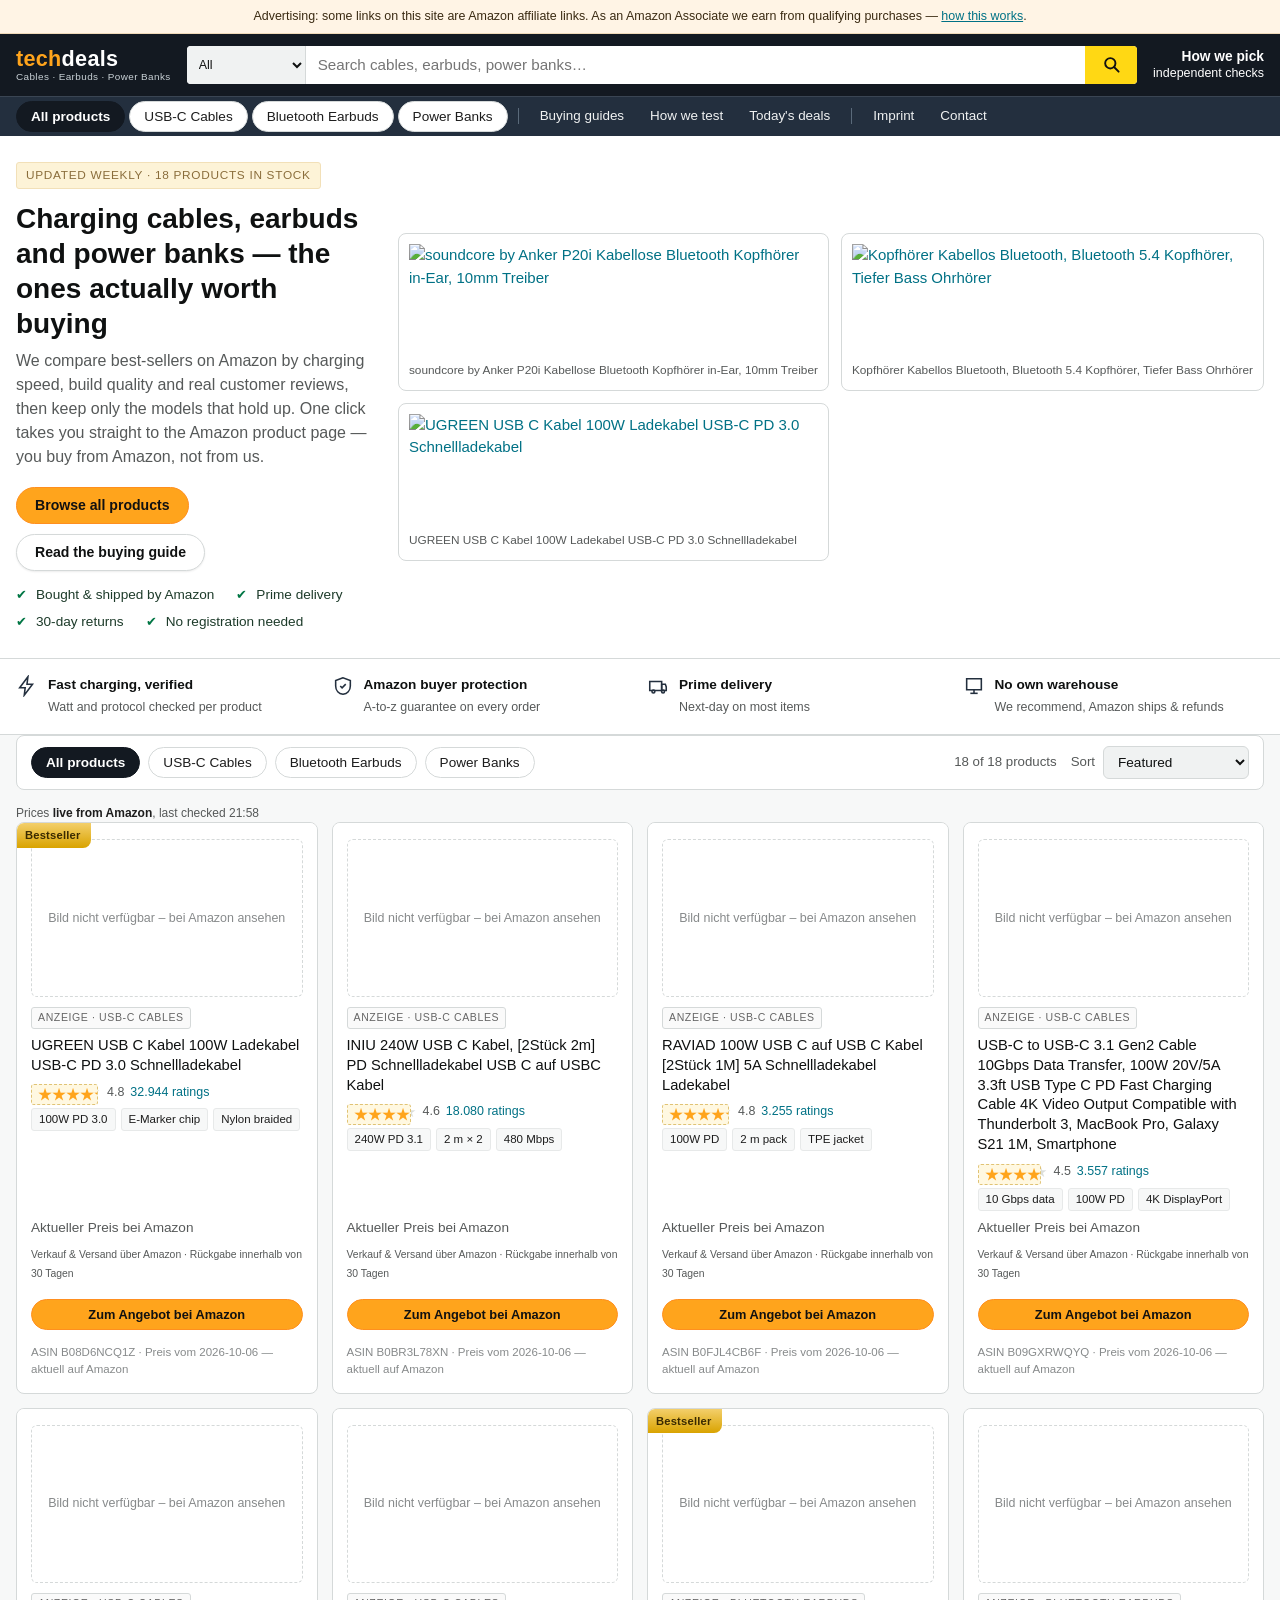
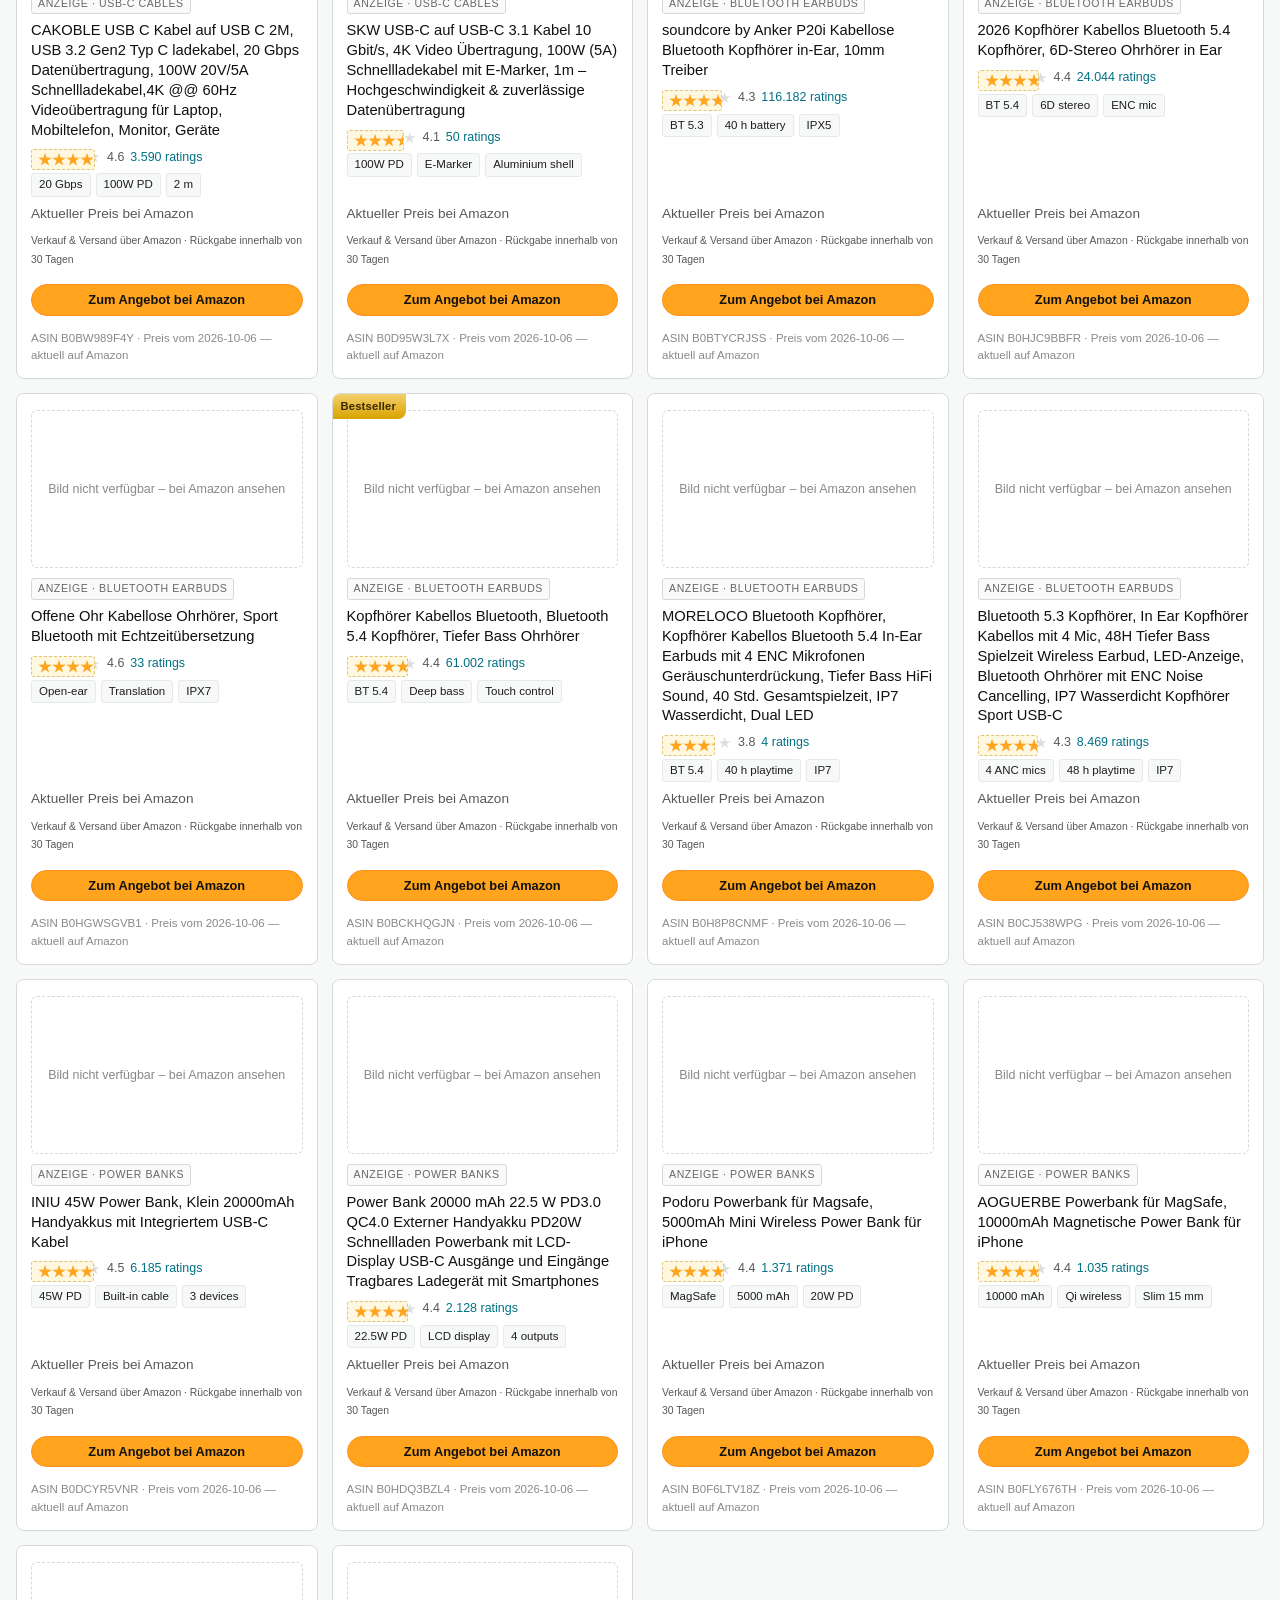
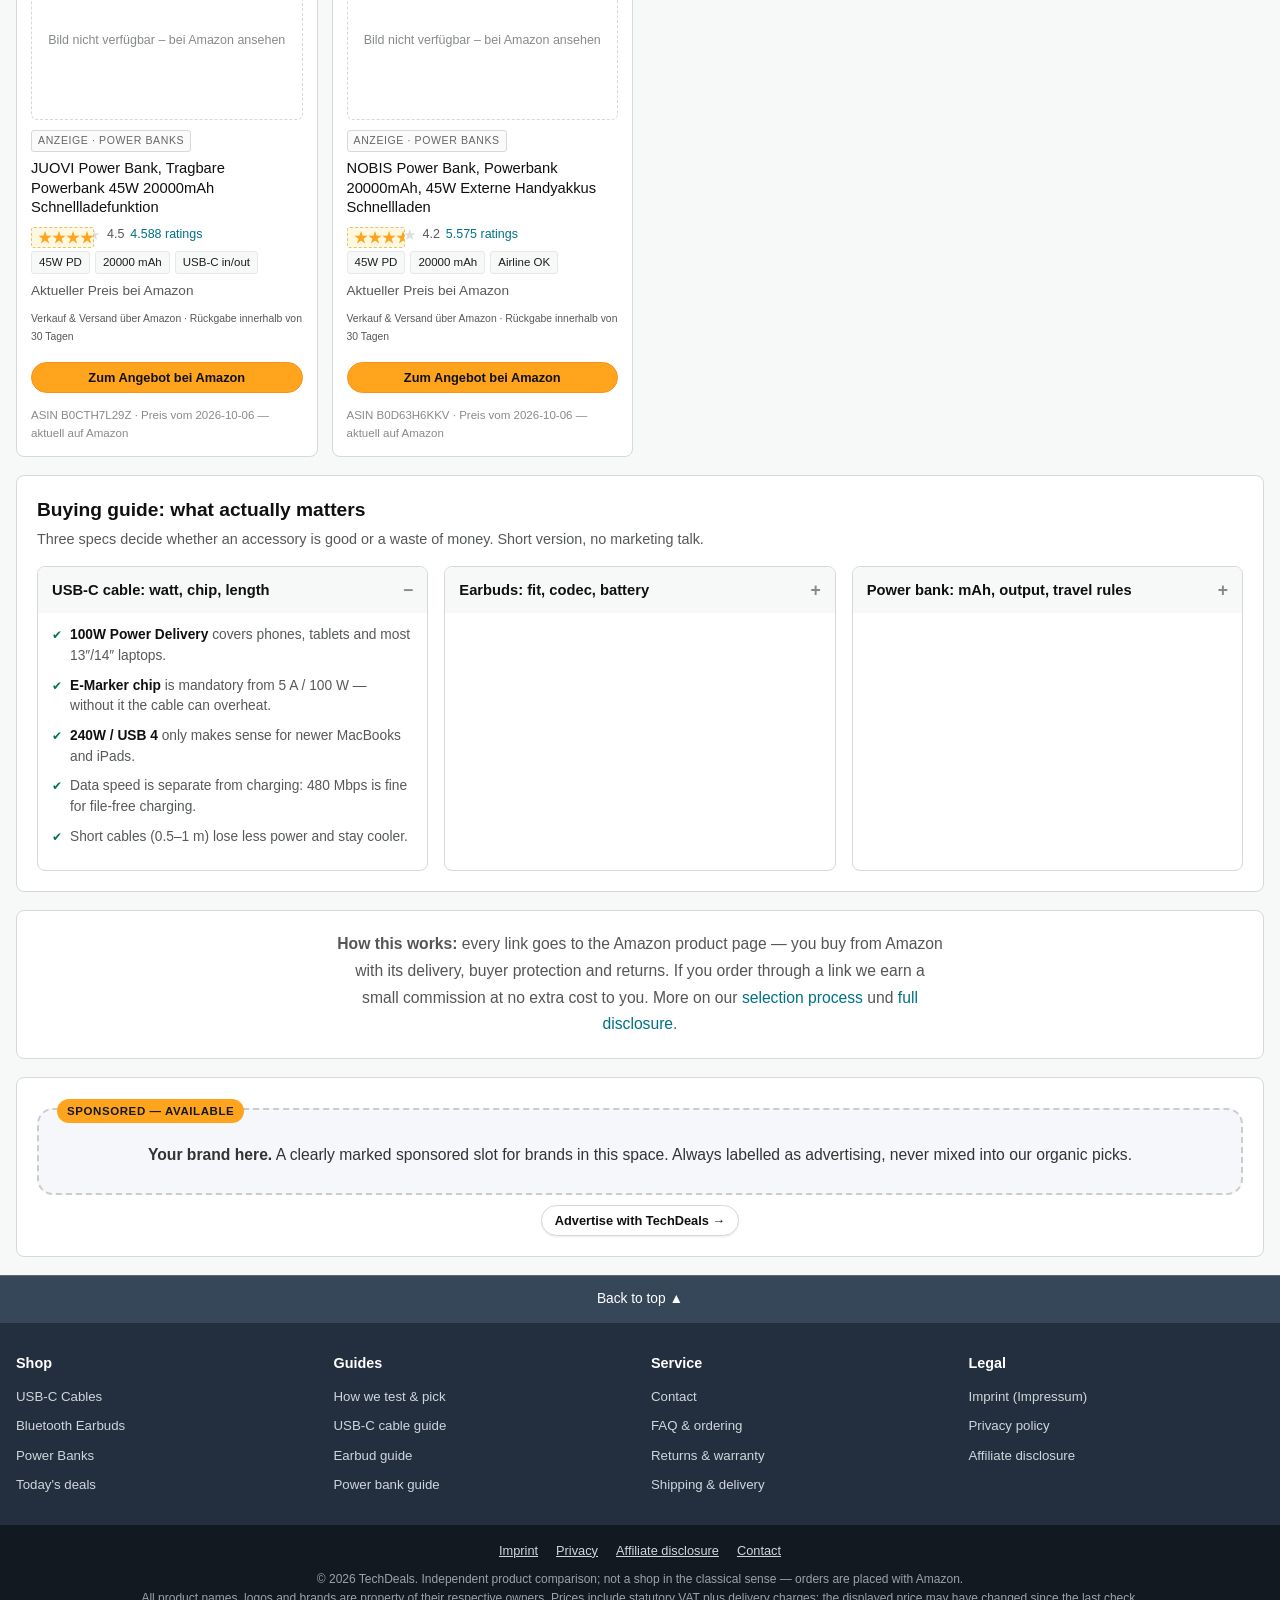
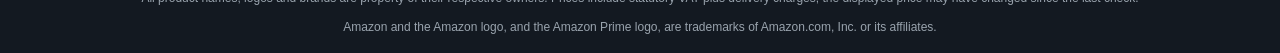
==== index.html @ 8e0de6c0 "TechDeals v1: Affiliate-Seite mit 18 Produkten, Guides, Legal-Seiten" ====
<!DOCTYPE html>
<html lang="en">
<head>
<meta charset="UTF-8">
<meta name="viewport" content="width=device-width, initial-scale=1.0">
<title>TechDeals &ndash; USB-C Cables, Bluetooth Earbuds &amp; Power Banks | Top picks on Amazon</title>
<meta name="description" content="Hand-checked USB-C cables, Bluetooth earbuds and power banks. Real ratings, current prices, direct link to Amazon. Prime delivery, easy returns.">
<meta name="robots" content="index,follow">
<meta name="theme-color" content="#131921">
<link rel="canonical" href="https://your-domain.com/">
<link rel="icon" href="data:image/svg+xml,<svg xmlns=%22http://www.w3.org/2000/svg%22 viewBox=%220 0 32 32%22><rect width=%2232%22 height=%2232%22 rx=%226%22 fill=%22%23131921%22/><text x=%2216%22 y=%2222%22 text-anchor=%22middle%22 font-size=%2218%22 fill=%22%23ffa41c%22 font-family=%22Arial%22>$</text></svg>">
<meta property="og:type" content="website">
<meta property="og:title" content="TechDeals &ndash; Cables, Earbuds &amp; Power Banks">
<meta property="og:description" content="Hand-checked tech accessories with current Amazon prices.">
<link rel="stylesheet" href="css/style.css">
</head>
<body>

<a class="skip" href="#content">Skip to content</a>

<!-- affiliate hint bar (required: must be visible without scrolling far) -->
<div class="adbar">
  Advertising: some links on this site are Amazon affiliate links. As an Amazon Associate
  we earn from qualifying purchases &mdash; <a href="affiliate-disclosure.html">how this works</a>.
</div>

<!-- ----------------------------------------------------------- header -->
<header class="hdr">
  <div class="hdr-inner">
    <a class="brand" href="index.html" aria-label="TechDeals home">
      <b>tech</b>deals
      <small id="brandLine">Cables &middot; Earbuds &middot; Power Banks</small>
    </a>

    <div class="search" role="search">
      <label class="skip" for="search">Search products</label>
      <select id="searchCat" aria-label="Search category">
        <option value="all">All</option>
        <option value="cables">USB-C Cables</option>
        <option value="earbuds">Earbuds</option>
        <option value="powerbanks">Power Banks</option>
      </select>
      <input id="search" type="search" placeholder="Search cables, earbuds, power banks&hellip;" autocomplete="off">
      <button type="button" id="searchBtn" aria-label="Search">
        <svg width="19" height="19" viewBox="0 0 24 24" fill="none" stroke="#111" stroke-width="2.4" stroke-linecap="round"><circle cx="10.5" cy="10.5" r="6.5"/><path d="M15.5 15.5 21 21"/></svg>
      </button>
    </div>

    <a class="hdr-side" href="how-we-test.html">
      <strong>How we pick</strong>
      independent checks
    </a>
  </div>
</header>

<nav class="subnav" aria-label="Categories">
  <div class="subnav-inner">
    <button class="tab active" data-cat="all">All products</button>
    <button class="tab" data-cat="cables">USB-C Cables</button>
    <button class="tab" data-cat="earbuds">Bluetooth Earbuds</button>
    <button class="tab" data-cat="powerbanks">Power Banks</button>
    <span class="sep"></span>
    <a href="#guide">Buying guides</a>
    <a href="how-we-test.html">How we test</a>
    <a href="deals.html">Today's deals</a>
    <span class="sep"></span>
    <a href="impressum.html">Imprint</a>
    <a href="contact.html">Contact</a>
  </div>
</nav>

<!-- ----------------------------------------------------------- hero -->
<section class="hero">
  <div class="hero-inner">
    <div>
      <span class="kicker">Updated weekly &middot; 18 products in stock</span>
      <h1>Charging cables, earbuds and power banks &mdash; the ones actually worth buying</h1>
      <p class="sub">We compare best-sellers on Amazon by charging speed, build quality and real customer reviews,
      then keep only the models that hold up. One click takes you straight to the Amazon product page &mdash;
      you buy from Amazon, not from us.</p>
      <div class="hero-btns">
        <a class="btn btn-o" href="#content">Browse all products</a>
        <a class="btn btn-line" href="#guide">Read the buying guide</a>
      </div>
      <ul class="ticks">
        <li>Bought &amp; shipped by Amazon</li>
        <li>Prime delivery</li>
        <li>30-day returns</li>
        <li>No registration needed</li>
      </ul>
    </div>
    <div class="hero-imgs" id="heroImgs"><!-- 4 top products with images --></div>
  </div>
</section>

<!-- ----------------------------------------------------------- trust -->
<section class="trust">
  <div class="trust-inner">
    <div class="trust-item">
      <svg viewBox="0 0 24 24" fill="none" stroke="currentColor" stroke-width="1.7"><path d="M13 2 4 14h6l-1 8 9-12h-6z"/></svg>
      <div><b>Fast charging, verified</b><span>Watt and protocol checked per product</span></div>
    </div>
    <div class="trust-item">
      <svg viewBox="0 0 24 24" fill="none" stroke="currentColor" stroke-width="1.7"><path d="M12 3 4 6v6c0 5 3.4 8.4 8 9 4.6-.6 8-4 8-9V6z"/><path d="M9 12l2 2 4-4"/></svg>
      <div><b>Amazon buyer protection</b><span>A-to-z guarantee on every order</span></div>
    </div>
    <div class="trust-item">
      <svg viewBox="0 0 24 24" fill="none" stroke="currentColor" stroke-width="1.7"><path d="M3 7h13v10H3z"/><path d="M16 10h4l1 3v4h-5z"/><circle cx="7" cy="18" r="1.6"/><circle cx="17.5" cy="18" r="1.6"/></svg>
      <div><b>Prime delivery</b><span>Next-day on most items</span></div>
    </div>
    <div class="trust-item">
      <svg viewBox="0 0 24 24" fill="none" stroke="currentColor" stroke-width="1.7"><path d="M4 4h16v12H4z"/><path d="M8 20h8"/><path d="M12 16v4"/></svg>
      <div><b>No own warehouse</b><span>We recommend, Amazon ships &amp; refunds</span></div>
    </div>
  </div>
</section>

<!-- ----------------------------------------------------------- products -->
<main class="container" id="content">

  <div class="bar">
    <div class="tabs" role="tablist" aria-label="Product categories">
      <button class="tab active" data-cat="all">All products</button>
      <button class="tab" data-cat="cables">USB-C Cables</button>
      <button class="tab" data-cat="earbuds">Bluetooth Earbuds</button>
      <button class="tab" data-cat="powerbanks">Power Banks</button>
      <button class="tab" id="clearSearch" style="display:none">Clear search &times;</button>
    </div>
    <div class="bar-right">
      <span class="count" id="count"></span>
      <label class="sort">Sort
        <select id="sort">
          <option value="default">Featured</option>
          <option value="price-asc">Price: low to high</option>
          <option value="price-desc">Price: high to low</option>
          <option value="rating">Top rated</option>
          <option value="reviews">Most reviewed</option>
        </select>
      </label>
    </div>
  </div>

  <p class="stamp" id="stamp">Loading prices&hellip;</p>

  <div class="grid" id="grid" aria-live="polite"></div>

  <!-- ------------------------------------------------------- guide -->
  <section class="block" id="guide">
    <h2 class="h2">Buying guide: what actually matters</h2>
    <p class="lead">Three specs decide whether an accessory is good or a waste of money. Short version, no marketing talk.</p>
    <div class="cols">
      <details class="guide" open>
        <summary>USB-C cable: watt, chip, length</summary>
        <ul>
          <li><b>100W Power Delivery</b> covers phones, tablets and most 13&Prime;/14&Prime; laptops.</li>
          <li><b>E-Marker chip</b> is mandatory from 5&nbsp;A / 100&nbsp;W &mdash; without it the cable can overheat.</li>
          <li><b>240W / USB 4</b> only makes sense for newer MacBooks and iPads.</li>
          <li>Data speed is separate from charging: 480&nbsp;Mbps is fine for file-free charging.</li>
          <li>Short cables (0.5&ndash;1&nbsp;m) lose less power and stay cooler.</li>
        </ul>
      </details>
      <details class="guide">
        <summary>Earbuds: fit, codec, battery</summary>
        <ul>
          <li><b>Bluetooth 5.3+</b> = stabler connection, lower lag in videos and games.</li>
          <li><b>ANC</b> is worth it on trains and in open-plan offices; skip it if you only listen at home.</li>
          <li><b>IPX4 or better</b> for sport &mdash; sweat is the main reason earbuds die early.</li>
          <li>Real battery time is always lower than the advertised figure; 6&ndash;7&nbsp;h per charge is good.</li>
          <li>Fit beats specs: silicone tips that seal the ear canal give more bass than any codec.</li>
        </ul>
      </details>
      <details class="guide">
        <summary>Power bank: mAh, output, travel rules</summary>
        <ul>
          <li><b>10,000&nbsp;mAh</b> &asymp; 2&ndash;3 phone charges, <b>20,000&nbsp;mAh</b> also charges a tablet or laptop.</li>
          <li>Look at <b>output wattage</b>, not capacity: 20W+ is real fast charging, 12W is not.</li>
          <li><b>USB-C PD in/out</b> lets you recharge the bank itself with the same cable.</li>
          <li>Flights: up to 100&nbsp;Wh in hand luggage &mdash; every model listed here qualifies.</li>
          <li>Usable capacity is roughly 65&ndash;70% of the printed mAh figure. That is physics, not a scam.</li>
        </ul>
      </details>
    </div>
  </section>

  <section class="block note-inline-sec">
      <p><b>How this works:</b> every link goes to the Amazon product page &mdash; you buy from Amazon with its delivery, buyer protection and returns. If you order through a link we earn a small commission at no extra cost to you. More on our <a href="how-we-test.html">selection process</a> und <a href="affiliate-disclosure.html">full disclosure</a>.</p>
    </section>

    <!-- ------------------------------------------------------- sponsoring -->
    <section class="block sponsor-sec" id="sponsor">
      <div class="sponsor-slot" aria-label="Sponsored placement placeholder">
        <span class="slot-tag">Sponsored &mdash; available</span>
        <p><b>Your brand here.</b> A clearly marked sponsored slot for brands in this space. Always labelled as advertising, never mixed into our organic picks.</p>
      </div>
      <a class="btn btn-line btn-sm" href="sponsor.html">Advertise with TechDeals &rarr;</a>
    </section>

  </main>

<!-- ----------------------------------------------------------- footer -->
<div class="totop"><a href="#top" id="toTop">Back to top &#9650;</a></div>

<footer class="site">
  <div class="cols4">
    <div>
      <h4>Shop</h4>
      <ul>
        <li><a href="index.html#cables">USB-C Cables</a></li>
        <li><a href="index.html#earbuds">Bluetooth Earbuds</a></li>
        <li><a href="index.html#powerbanks">Power Banks</a></li>
        <li><a href="deals.html">Today's deals</a></li>
      </ul>
    </div>
    <div>
      <h4>Guides</h4>
      <ul>
        <li><a href="how-we-test.html">How we test &amp; pick</a></li>
        <li><a href="guide-usb-c.html">USB-C cable guide</a></li>
        <li><a href="guide-earbuds.html">Earbud guide</a></li>
        <li><a href="guide-powerbank.html">Power bank guide</a></li>
      </ul>
    </div>
    <div>
      <h4>Service</h4>
      <ul>
        <li><a href="contact.html">Contact</a></li>
        <li><a href="faq.html">FAQ &amp; ordering</a></li>
        <li><a href="faq.html#returns">Returns &amp; warranty</a></li>
        <li><a href="faq.html#shipping">Shipping &amp; delivery</a></li>
      </ul>
    </div>
    <div>
      <h4>Legal</h4>
      <ul>
        <li><a href="impressum.html">Imprint (Impressum)</a></li>
        <li><a href="datenschutz.html">Privacy policy</a></li>
        <li><a href="affiliate-disclosure.html">Affiliate disclosure</a></li>
      </ul>
    </div>
  </div>
  <div class="fbar">
    <div class="inner">
      <div class="legal">
        <a href="impressum.html">Imprint</a>
        <a href="datenschutz.html">Privacy</a>
        <a href="affiliate-disclosure.html">Affiliate disclosure</a>
        <a href="contact.html">Contact</a>
      </div>
      <p>&copy; <span data-year>2026</span> <span data-shop>TechDeals</span>. Independent product comparison; not a shop in the classical sense &mdash;
      orders are placed with Amazon.<br>
      All product names, logos and brands are property of their respective owners. Prices include statutory VAT plus
      delivery charges; the displayed price may have changed since the last check.</p>
      <p>Amazon and the Amazon logo, and the Amazon Prime logo, are trademarks of Amazon.com, Inc. or its affiliates.</p>
    </div>
  </div>
</footer>

<script src="js/config.js"></script>
<script src="js/products.js"></script>
<script src="js/live.js"></script>
<script src="js/cards.js"></script>
<script src="js/api.js"></script>
<script src="js/main.js"></script>
</body>
</html>
---- css/style.css ----
/* ==========================================================================
   TechDeals - Amazon-style light theme
   White background, navy header, yellow/orange buttons, thin grey borders.
   No web fonts (system Arial) -> faster + no GDPR issues with Google Fonts.
   ========================================================================== */

:root{
  --navy:#131921;
  --navy-2:#232f3e;
  --slate:#37475a;
  --ink:#0f1111;
  --muted:#565959;
  --line:#d5d9d9;
  --line-soft:#e7e9e9;
  --bg:#ffffff;
  --bg-alt:#f7f8f8;
  --link:#007185;
  --link-hover:#c7520a;
  --yellow:#ffd814;
  --yellow-hover:#f7ca00;
  --orange:#ffa41c;
  --orange-hover:#fa8900;
  --star:#ffA41C;
  --deal:#cc0c39;
  --ok:#007644;
  --radius:8px;
  --shadow:0 1px 3px rgba(15,17,17,.10);
  --shadow-lg:0 6px 18px rgba(15,17,17,.16);
}

*{ box-sizing:border-box; margin:0; padding:0; }

html{ scroll-behavior:smooth; }

body{
  font-family:Arial,"Helvetica Neue",Helvetica,sans-serif;
  background:var(--bg-alt);
  color:var(--ink);
  font-size:15px;
  line-height:1.5;
  -webkit-font-smoothing:antialiased;
}

img{ max-width:100%; display:block; }
a{ color:var(--link); text-decoration:none; }
a:hover{ color:var(--link-hover); text-decoration:underline; }

.container{ max-width:1380px; margin:0 auto; padding:0 16px; }

.skip{
  position:absolute; left:-9999px; background:#fff; color:var(--ink);
  padding:8px 14px; z-index:100;
}
.skip:focus{ left:8px; top:8px; }

/* ---------------------------------------------------------------- ad strip */
.adbar{
  background:#fff4e5; border-bottom:1px solid #f0d9b8;
  color:#3a2a12; font-size:.78rem; text-align:center; padding:7px 12px;
}
.adbar a{ color:#007185; text-decoration:underline; }

/* ---------------------------------------------------------------- header */
.hdr{ background:var(--navy); position:sticky; top:0; z-index:60; }
.hdr-inner{
  display:flex; align-items:center; gap:16px; height:62px;
  max-width:1380px; margin:0 auto; padding:0 16px;
}
.brand{
  color:#fff; font-weight:700; font-size:1.35rem; letter-spacing:.3px;
  white-space:nowrap; line-height:1;
}
.brand:hover{ text-decoration:none; color:#fff; }
.brand b{ color:var(--orange); font-weight:700; }
.brand small{ display:block; font-size:.62rem; font-weight:400; color:#c9d1d6; letter-spacing:.4px; margin-top:2px; }

.search{ display:flex; flex:1; height:38px; border-radius:4px; overflow:hidden; background:#fff; }
.search select{
  border:0; border-right:1px solid var(--line); background:#f0f2f2; color:#0f1111;
  font-size:.78rem; padding:0 8px; max-width:130px; cursor:pointer; outline:none;
}
.search input{
  flex:1; border:0; padding:0 12px; font-size:.95rem; color:var(--ink); outline:none; min-width:60px;
}
.search button{
  border:0; background:var(--yellow); color:#111; width:52px; cursor:pointer;
  display:flex; align-items:center; justify-content:center;
}
.search button:hover{ background:var(--yellow-hover); }
.search:focus-within{ box-shadow:0 0 0 3px #ffaf3f; }

.hdr-side{
  color:#fff; font-size:.78rem; white-space:nowrap; line-height:1.25; text-align:right;
}
.hdr-side:hover{ color:#fff; text-decoration:none; }
.hdr-side strong{ display:block; font-size:.86rem; }
.hdr-side .caret::after{ content:""; }

.subnav{
  background:var(--navy-2); border-top:1px solid #3a4553;
}
.subnav-inner{
  display:flex; align-items:center; gap:4px; max-width:1380px; margin:0 auto;
  padding:0 16px; height:39px; overflow-x:auto; scrollbar-width:none;
}
.subnav-inner::-webkit-scrollbar{ display:none; }
.subnav a{
  color:#f0f2f2; font-size:.84rem; padding:6px 10px; border:1px solid transparent;
  border-radius:3px; white-space:nowrap;
}
.subnav a:hover{ color:#fff; border-color:#b7c2cc; text-decoration:none; }
.subnav a.active{ color:#fff; border-color:#ff9e3f; }
.subnav .sep{ width:1px; height:16px; background:#5a6a7a; margin:0 6px; flex:none; }

/* ---------------------------------------------------------------- hero */
.hero{ background:#fff; border-bottom:1px solid var(--line); }
.hero-inner{
  display:grid; grid-template-columns:1.15fr .85fr; gap:28px; align-items:center;
  max-width:1380px; margin:0 auto; padding:26px 16px;
}
.kicker{
  display:inline-block; font-size:.74rem; text-transform:uppercase; letter-spacing:.7px;
  color:#8a6d3b; background:#fdf3d7; border:1px solid #f2e0b8; padding:4px 9px; border-radius:3px;
}
.hero h1{ font-size:1.75rem; line-height:1.25; margin:12px 0 8px; color:var(--ink); font-weight:700; }
.hero .sub{ color:var(--muted); font-size:1rem; max-width:52ch; }
.hero-btns{ display:flex; gap:10px; flex-wrap:wrap; margin:18px 0 14px; }
.ticks{ list-style:none; display:flex; flex-wrap:wrap; gap:6px 22px; font-size:.85rem; color:#1d3b2a; }
.ticks li{ position:relative; padding-left:20px; }
.ticks li::before{
  content:"\2714"; position:absolute; left:0; top:0; color:var(--ok); font-size:.8rem;
}
.hero-imgs{ display:grid; grid-template-columns:1fr 1fr; gap:12px; }
.hero-imgs a{
  background:#fff; border:1px solid var(--line); border-radius:var(--radius);
  padding:10px; display:block; transition:box-shadow .15s, transform .15s;
}
.hero-imgs a:hover{ box-shadow:var(--shadow-lg); text-decoration:none; transform:translateY(-2px); }
.hero-imgs img{ height:110px; margin:0 auto; object-fit:contain; }
.hero-imgs span{
  display:block; font-size:.74rem; color:var(--muted); margin-top:8px;
  white-space:nowrap; overflow:hidden; text-overflow:ellipsis;
}

/* ---------------------------------------------------------------- buttons */
.btn{
  display:inline-flex; align-items:center; justify-content:center; gap:6px;
  border:1px solid transparent; border-radius:20px; padding:9px 18px;
  font-size:.88rem; font-weight:600; cursor:pointer; text-decoration:none;
  background:#fff; color:var(--ink); line-height:1.2;
}
.btn:hover{ text-decoration:none; }
.btn-y{ background:var(--yellow); border-color:#fcd668; color:#111; }
.btn-y:hover{ background:var(--yellow-hover); }
.btn-o{ background:var(--orange); border-color:#ff8f1f; color:#111; }
.btn-o:hover{ background:var(--orange-hover); }
.btn-o:active{ filter:brightness(.93); }
.btn-line{ background:#fff; border-color:#d5d9d9; box-shadow:0 1px 2px rgba(15,17,17,.08); }
.btn-line:hover{ background:#f7f8f8; }
.btn-sm{ padding:7px 13px; font-size:.8rem; }
.btn-block{ width:100%; }

/* ---------------------------------------------------------------- trust strip */
.trust{ background:#fff; border-bottom:1px solid var(--line); }
.trust-inner{
  display:grid; grid-template-columns:repeat(4,1fr); gap:14px;
  max-width:1380px; margin:0 auto; padding:16px;
}
.trust-item{ display:flex; gap:10px; align-items:flex-start; }
.trust-item svg{ flex:none; width:22px; height:22px; color:#232f3e; }
.trust-item b{ display:block; font-size:.85rem; }
.trust-item span{ font-size:.78rem; color:var(--muted); }

/* ---------------------------------------------------------------- toolbar */
main{ padding:18px 0 8px; }
.bar{
  display:flex; align-items:center; justify-content:space-between; gap:14px;
  flex-wrap:wrap; background:#fff; border:1px solid var(--line);
  border-radius:var(--radius); padding:10px 14px; margin-bottom:14px;
}
.tabs{ display:flex; gap:8px; flex-wrap:wrap; }
.tab{
  border:1px solid var(--line); background:#fff; color:#1d1d1d;
  padding:7px 14px; border-radius:20px; cursor:pointer; font-size:.85rem;
}
.tab:hover{ background:#f2f4f4; }
.tab.active{ background:var(--navy); border-color:var(--navy); color:#fff; font-weight:700; }
.bar-right{ display:flex; align-items:center; gap:14px; flex-wrap:wrap; }
.count{ font-size:.83rem; color:var(--muted); }
.sort{ display:flex; align-items:center; gap:8px; font-size:.83rem; color:var(--muted); }
.sort select{
  border:1px solid var(--line); background:#f0f2f2; color:var(--ink);
  padding:7px 10px; border-radius:6px; font-size:.85rem; cursor:pointer;
}
.stamp{ font-size:.75rem; color:var(--muted); }
.stamp b{ color:#1d1d1d; font-weight:700; }

/* ---------------------------------------------------------------- grid / cards */
.grid{
  display:grid; grid-template-columns:repeat(auto-fill,minmax(248px,1fr));
  gap:14px;
}
.card{
  background:#fff; border:1px solid var(--line); border-radius:var(--radius);
  display:flex; flex-direction:column; position:relative; overflow:hidden;
  transition:box-shadow .15s, transform .15s;
}
.card:hover{ box-shadow:var(--shadow-lg); transform:translateY(-2px); }

.badge{
  position:absolute; top:0; left:0; z-index:2;
  background:linear-gradient(180deg,#f3cf6b,#d9a300);
  color:#3a2a00; font-size:.7rem; font-weight:700; padding:4px 10px 4px 8px;
  border-bottom-right-radius:8px; letter-spacing:.2px;
}
.badge.alt{ background:linear-gradient(180deg,#e9ecee,#c9ced1); color:#232f3e; }
.badge.hot{ background:linear-gradient(180deg,#ff8a7a,#cc0c39); color:#fff; }

.thumb{
  display:block; padding:16px 14px 10px; background:#fff;
}
.thumb img{ height:158px; margin:0 auto; object-fit:contain; }
.card:hover .thumb img{ transform:scale(1.03); }
.thumb .na{
  height:158px; display:flex; align-items:center; justify-content:center;
  border:1px dashed var(--line); border-radius:6px; color:#878a8b; font-size:.78rem;
}

.body{ padding:0 14px 14px; display:flex; flex-direction:column; flex:1; gap:7px; }
.adtag{
  align-self:flex-start; font-size:.66rem; text-transform:uppercase; letter-spacing:.6px;
  color:#666; border:1px solid var(--line); border-radius:3px; padding:2px 6px; background:#fafafa;
}
.title{ font-size:.92rem; line-height:1.35; color:var(--ink); font-weight:400; }
.title a{ color:var(--ink); }
.title a:hover{ color:var(--link-hover); text-decoration:none; }
.rate{ display:flex; align-items:center; gap:6px; font-size:.78rem; color:var(--muted); flex-wrap:wrap; }
.stars{ position:relative; display:inline-block; font-size:15px; line-height:1; letter-spacing:1px; }
.stars .bg{ color:#dcdfdc; }
.stars .fill{ position:absolute; top:0; left:0; overflow:hidden; white-space:nowrap; color:var(--star); }
.reviews{ color:var(--link); }
.reviews:hover{ color:var(--link-hover); text-decoration:underline; }

.specs{ display:flex; flex-wrap:wrap; gap:5px; }
.specs span{
  font-size:.72rem; color:#1d1d1d; background:var(--bg-alt);
  border:1px solid var(--line-soft); border-radius:3px; padding:2px 7px;
}

.price{ display:flex; align-items:baseline; gap:8px; flex-wrap:wrap; margin-top:auto; }
.price .p{ color:var(--ink); }
.price .cur{ font-size:.8rem; vertical-align:super; }
.price .w{ font-size:1.4rem; font-weight:700; letter-spacing:-.5px; }
.price .c{ font-size:.8rem; vertical-align:super; }
.price .was{ font-size:.78rem; color:var(--muted); text-decoration:line-through; }
.price .save{ font-size:.78rem; color:var(--deal); font-weight:700; }
.price .none{ font-size:.85rem; color:var(--muted); }
.delivery{ font-size:.78rem; color:var(--ok); }
.delivery small{ color:var(--muted); }
.buy{ margin-top:9px; }
.foot{ font-size:.72rem; color:#878a8b; margin-top:7px; }

.empty{
  grid-column:1/-1; background:#fff; border:1px solid var(--line); border-radius:var(--radius);
  padding:34px 18px; text-align:center; color:var(--muted);
}

/* ---------------------------------------------------------------- sections */
section.block{ background:#fff; border:1px solid var(--line); border-radius:var(--radius); padding:20px; margin:18px 0; }
.h2{ font-size:1.2rem; margin-bottom:4px; }
.h2 + p.lead{ color:var(--muted); font-size:.9rem; margin-bottom:16px; }
.cols{ display:grid; grid-template-columns:repeat(auto-fit,minmax(260px,1fr)); gap:16px; }
.guide{ border:1px solid var(--line); border-radius:var(--radius); overflow:hidden; }
.guide summary{
  cursor:pointer; padding:12px 14px; font-weight:700; font-size:.92rem;
  background:var(--bg-alt); list-style:none; display:flex; align-items:center; justify-content:space-between;
}
.guide summary::-webkit-details-marker{ display:none; }
.guide summary::after{ content:"+"; color:#878a8b; font-size:1.1rem; line-height:1; }
.guide[open] summary::after{ content:"\2212"; }
.guide ul{ list-style:none; padding:12px 14px 14px; }
.guide li{ font-size:.86rem; color:var(--muted); padding-left:18px; position:relative; margin-bottom:9px; }
.guide li::before{ content:"\2714"; position:absolute; left:0; color:var(--ok); font-size:.72rem; top:2px; }
.guide li b{ color:var(--ink); }

.split{ display:grid; grid-template-columns:1.4fr 1fr; gap:22px; align-items:start; }
.how p{ font-size:.9rem; color:#2c2f2f; margin-bottom:10px; }
.how h3{ font-size:.98rem; margin:16px 0 6px; }
.note{
  background:var(--bg-alt); border-left:4px solid var(--orange);
  padding:14px; font-size:.84rem; color:#3a3d3d; border-radius:0 var(--radius) var(--radius) 0;
}
.note a{ font-weight:700; }

/* ---------------------------------------------------------------- footer */
.totop{ background:var(--slate); border-top:1px solid #5a6a7a; }
.totop a{
  display:block; text-align:center; color:#fff; padding:13px; font-size:.86rem;
}
.totop a:hover{ background:#48596c; text-decoration:none; }
footer.site{ background:var(--navy-2); color:#ddd; }
footer.site .cols4{
  display:grid; grid-template-columns:repeat(4,1fr); gap:22px;
  max-width:1380px; margin:0 auto; padding:30px 16px 22px;
}
footer.site h4{ color:#fff; font-size:.9rem; margin-bottom:10px; }
footer.site ul{ list-style:none; }
footer.site li{ margin-bottom:7px; }
footer.site a{ color:#cfd6db; font-size:.83rem; }
footer.site a:hover{ color:#ff9e3f; text-decoration:underline; }
.fbar{ background:var(--navy); text-align:center; }
.fbar .inner{ max-width:1380px; margin:0 auto; padding:16px; }
.fbar .legal{ display:flex; gap:18px; justify-content:center; flex-wrap:wrap; }
.fbar .legal a{ color:#cfd6db; font-size:.8rem; text-decoration:underline; }
.fbar p{ color:#99a3ad; font-size:.75rem; margin-top:10px; line-height:1.6; }

/* ---------------------------------------------------------------- legal pages */
.legal-wrap{ background:#fff; border:1px solid var(--line); border-radius:var(--radius); padding:26px 26px 34px; margin:18px 0 30px; }
.legal-wrap h1{ font-size:1.4rem; margin-bottom:4px; }
.legal-wrap h2{ font-size:1.02rem; margin:24px 0 8px; }
.legal-wrap h3{ font-size:.94rem; margin:16px 0 6px; }
.legal-wrap p, .legal-wrap li{ font-size:.89rem; color:#232f2f; margin-bottom:9px; }
.legal-wrap ul, .legal-wrap ol{ padding-left:22px; margin-bottom:12px; }
.legal-wrap a{ text-decoration:underline; }
.legal-wrap .upd{ font-size:.78rem; color:var(--muted); border-bottom:1px solid var(--line-soft); padding-bottom:12px; margin-bottom:16px; }
.fill{
  background:#fff8e1; border:1px dashed #e0c375; color:#7a5c00;
  padding:2px 6px; border-radius:3px; font-weight:700;
}
.callout{
  background:#fdf3d7; border:1px solid #f0dcae; border-radius:var(--radius);
  padding:14px 16px; font-size:.86rem; margin:14px 0;
}
.callout.blue{ background:#eaf3f5; border-color:#c3dde2; }
table.k{ width:100%; border-collapse:collapse; margin:10px 0 16px; font-size:.86rem; }
table.k th, table.k td{ border:1px solid var(--line); padding:9px 11px; text-align:left; vertical-align:top; }
table.k th{ background:var(--bg-alt); }

/* ---------------------------------------------------------------- responsive */
@media (max-width:1000px){
  .hero-inner{ grid-template-columns:1fr; }
  .hero-imgs{ grid-template-columns:repeat(4,1fr); }
  .trust-inner{ grid-template-columns:repeat(2,1fr); }
  .split{ grid-template-columns:1fr; }
  footer.site .cols4{ grid-template-columns:repeat(2,1fr); }
}
@media (max-width:680px){
  .hdr-inner{ flex-wrap:wrap; height:auto; padding:10px 12px; gap:10px; }
  .search{ order:3; width:100%; }
  .hdr-side{ margin-left:auto; }
  .hero h1{ font-size:1.4rem; }
  .hero-imgs{ grid-template-columns:1fr 1fr; }
  .grid{ grid-template-columns:repeat(auto-fill,minmax(160px,1fr)); gap:10px; }
  .thumb img{ height:118px; }
  .price .w{ font-size:1.2rem; }
  .trust-inner{ padding:12px; }
  .legal-wrap{ padding:18px 16px 26px; }
}

/* ---------------------------------------------------------------- cookie */
.cookie{
  position:fixed; left:0; right:0; bottom:0; z-index:80;
  background:#fff; border-top:1px solid var(--line); box-shadow:0 -4px 18px rgba(15,17,17,.14);
}
.cookie-inner{
  max-width:1380px; margin:0 auto; padding:14px 16px;
  display:flex; gap:16px; align-items:center; justify-content:space-between; flex-wrap:wrap;
}
.cookie p{ font-size:.83rem; color:#2c2f2f; margin:0; max-width:78ch; }
.cookie-btns{ display:flex; gap:8px; }
@media (max-width:680px){ .cookie-inner{ flex-direction:column; align-items:stretch; } }

/* ---------------------------------------------------------------- product table */
table.spec{ width:100%; border-collapse:collapse; font-size:.86rem; margin:12px 0 18px; }
table.spec th, table.spec td{ border:1px solid var(--line); padding:9px 11px; text-align:left; }
table.spec th{ background:var(--bg-alt); font-weight:700; }
table.spec tr:nth-child(even) td{ background:#fcfcfc; }
table.spec td b{ color:var(--deal); }

.kv{ display:grid; grid-template-columns:repeat(auto-fit,minmax(210px,1fr)); gap:12px; margin:12px 0 18px; }
.kv div{ border:1px solid var(--line); border-radius:var(--radius); padding:12px 14px; background:#fff; }
.kv b{ display:block; font-size:.92rem; margin-bottom:4px; }
.kv span{ font-size:.83rem; color:var(--muted); }

.breadcrumb{ font-size:.8rem; color:var(--muted); padding:14px 0 0; }
.breadcrumb a{ color:var(--link); }
.breadcrumb span{ color:#878a8b; }


/* ============================================================ sponsoring */
.sponsor-slot{position:relative;border:2px dashed #ccc;border-radius:16px;padding:26px 24px;margin:10px 0;
  background:#f5f7fa;color:#333;font-size:.98rem;line-height:1.6}
.sponsor-slot .slot-tag{position:absolute;top:-11px;left:18px;background:#ffa41c;color:#131921;font-weight:700;
  font-size:.72rem;letter-spacing:.05em;text-transform:uppercase;padding:3px 10px;border-radius:20px}
.sponsor-slot p{margin:6px 0 0}
.sponsor-sec{text-align:center;margin-top:8px}
.note-inline{background:#fff8e6;border-left:3px solid #ffa41c;padding:12px 16px;border-radius:8px;font-size:.95rem;color:#5a4a00}
.note-inline-sec p{color:#555;font-size:.98rem;line-height:1.7;max-width:70ch;margin:0 auto;text-align:center}

/* ============================================================ subpages */
.page-hero{padding:34px 0 6px}
.page-hero h1{font-size:2rem;margin:8px 0}
.page .block{margin-top:26px}
.prose p,.prose li{color:#333;line-height:1.75;font-size:1rem;max-width:72ch}
.prose ol,.prose ul{padding-left:22px;margin:.4em 0 .8em}
.prose details.guide summary{cursor:pointer;padding:6px 0;color:#131921;font-weight:600}
.prose details.guide[open] summary{margin-bottom:6px}
.legalbox p,.legalbox li{color:#333;line-height:1.7;max-width:72ch}
.mailbig{font-size:1.4rem;font-weight:700;color:#ffa41c;text-decoration:none}
.faq details{border-bottom:1px solid #2a3240;padding:10px 0}
.faq summary{cursor:pointer;color:#131921;font-weight:600;font-size:1.05rem}
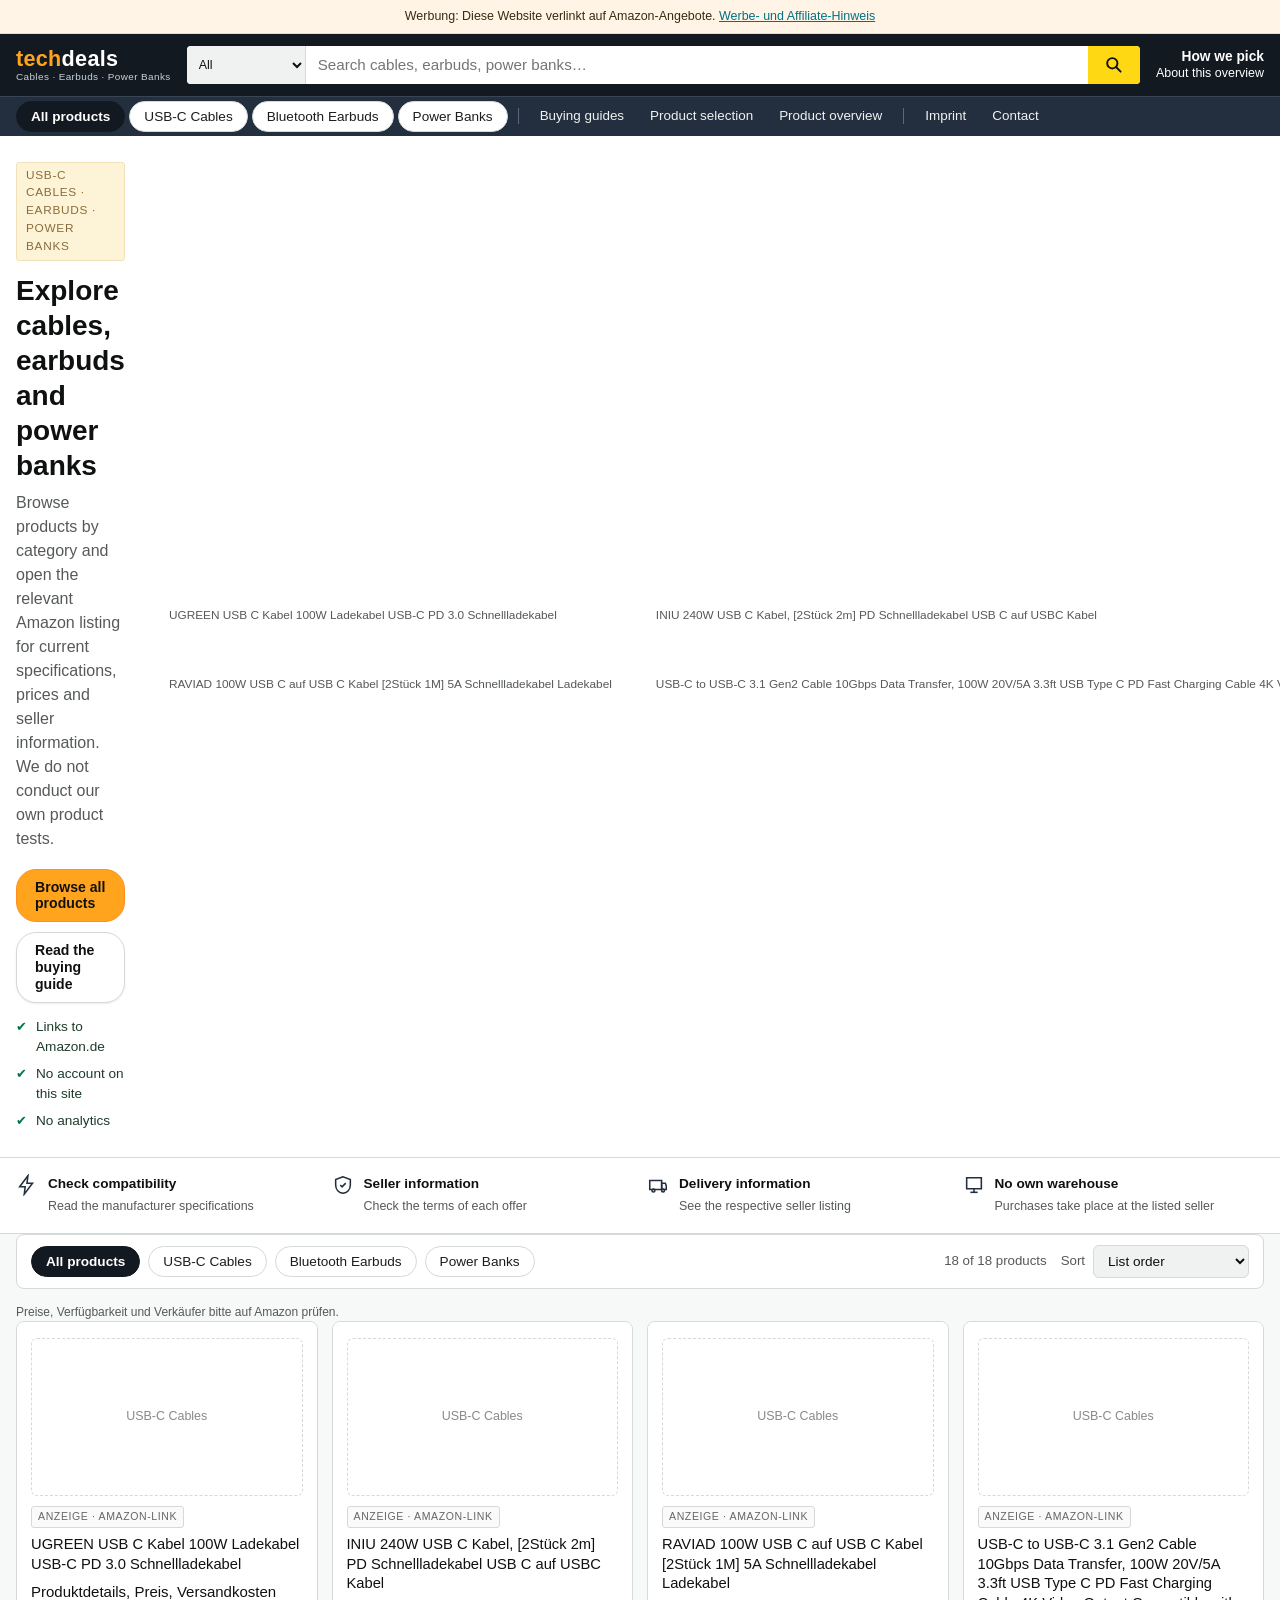
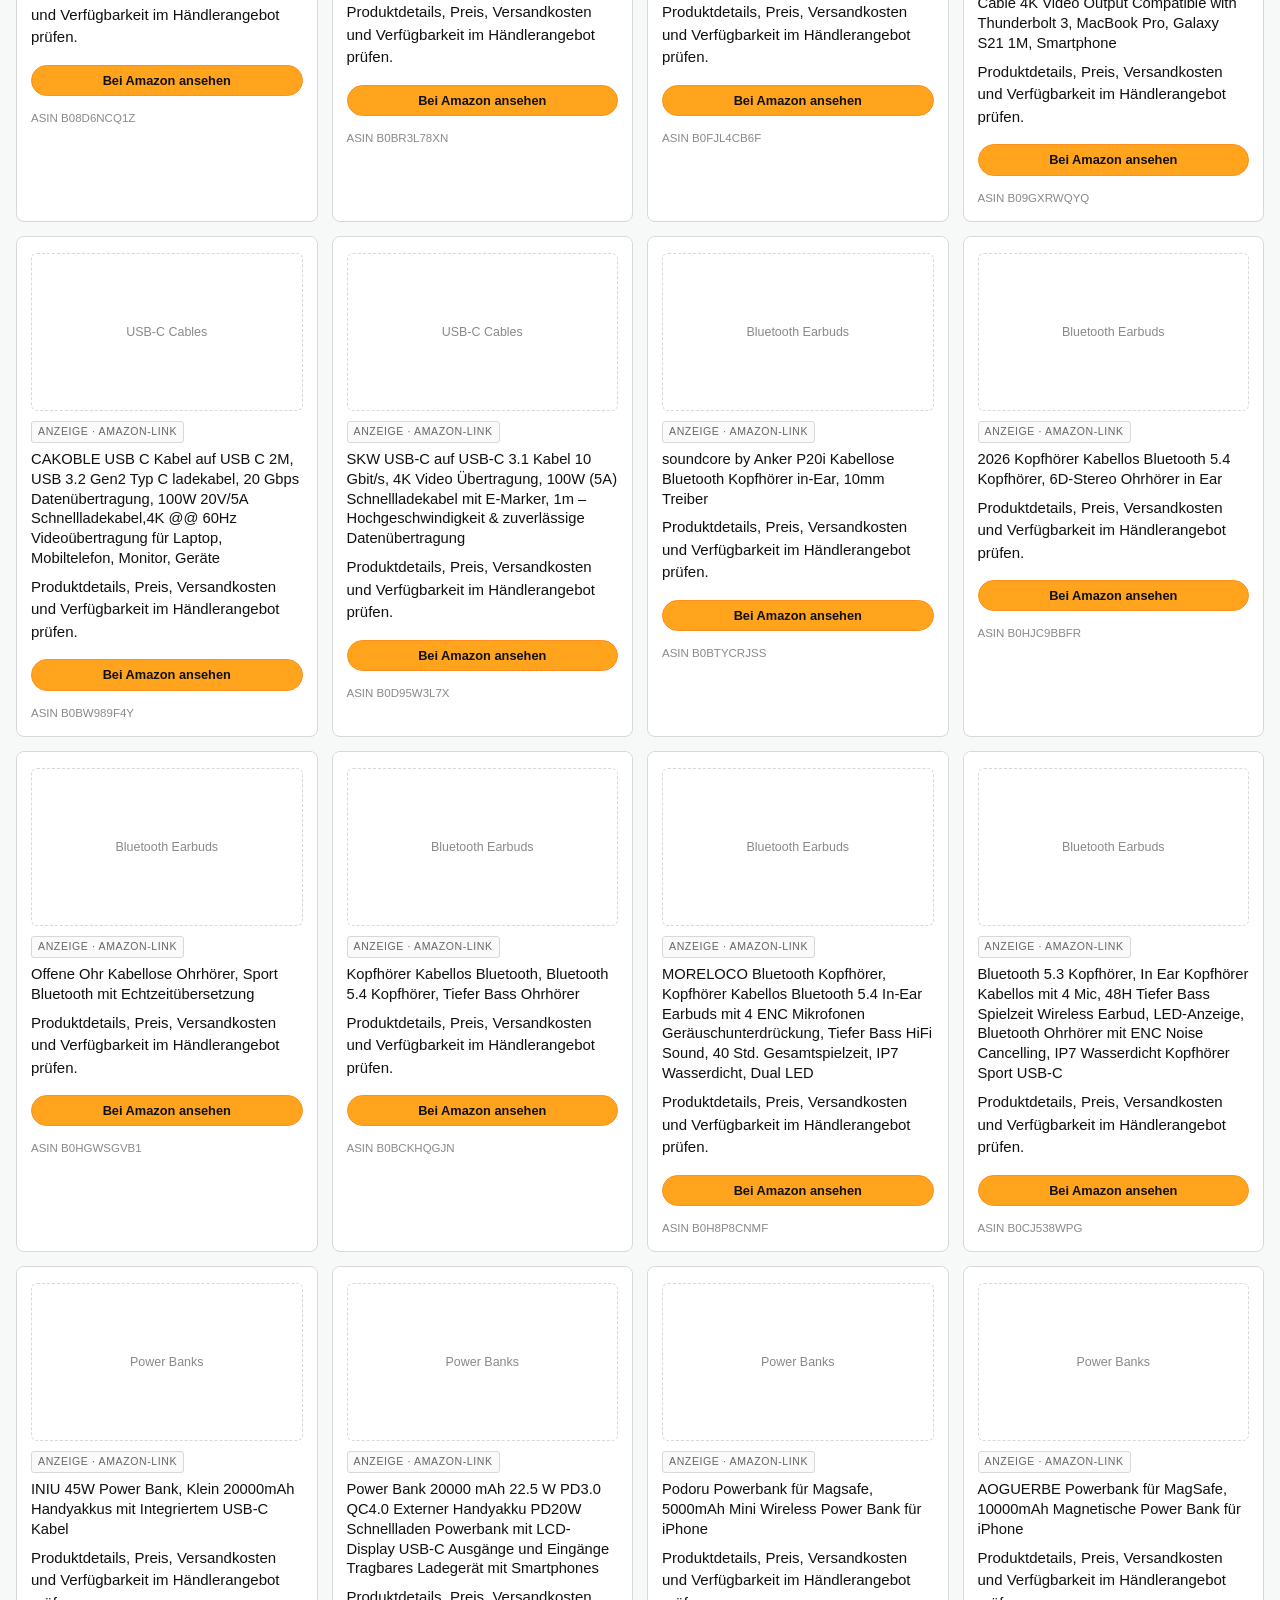
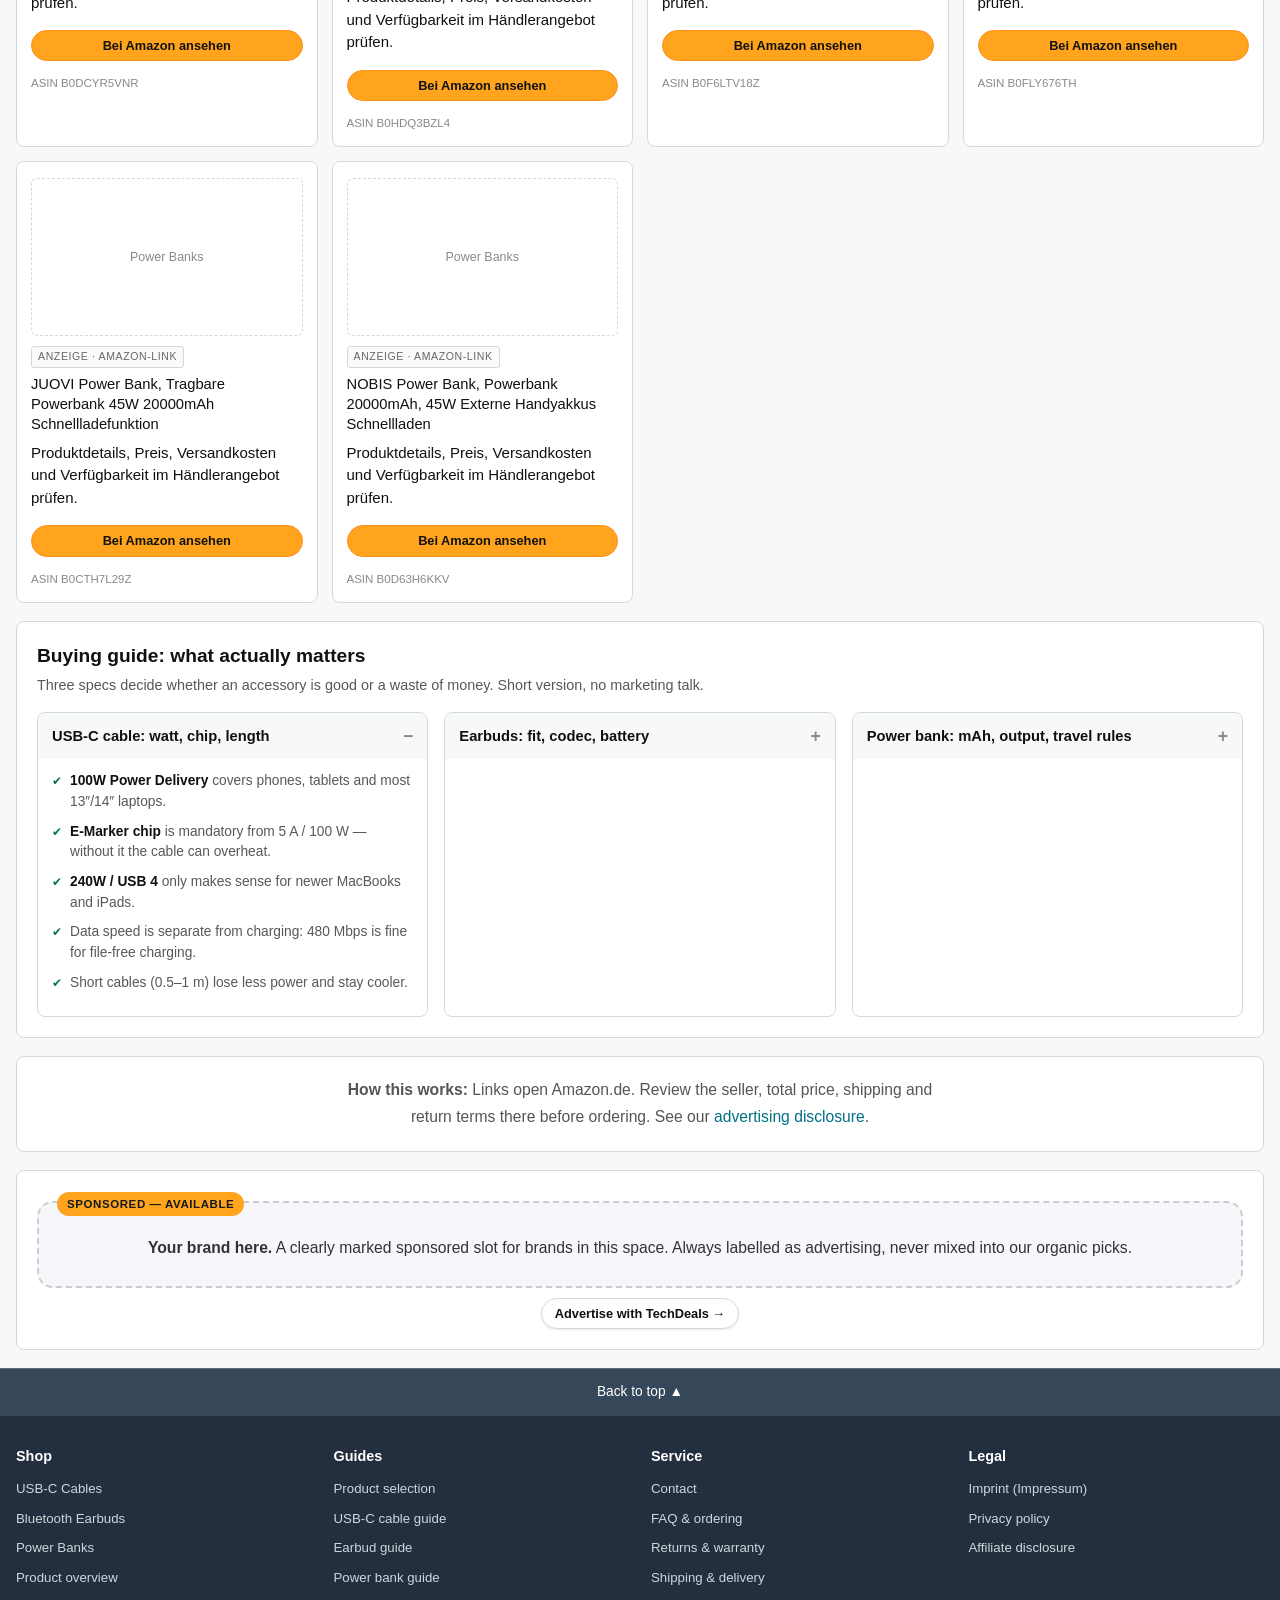
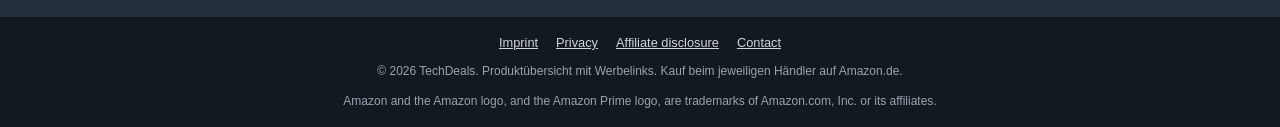
==== commit 3ef17e05: "Launch-Vorbereitung: Build-Skript, Launch-Check, Legal-Status, Produktbereinigung" ====
--- a/index.html
+++ b/index.html
@@ -4,25 +4,24 @@
 <meta charset="UTF-8">
 <meta name="viewport" content="width=device-width, initial-scale=1.0">
 <title>TechDeals &ndash; USB-C Cables, Bluetooth Earbuds &amp; Power Banks | Top picks on Amazon</title>
-<meta name="description" content="Hand-checked USB-C cables, Bluetooth earbuds and power banks. Real ratings, current prices, direct link to Amazon. Prime delivery, easy returns.">
+<meta name="description" content="USB-C cables, earbuds and power banks with links to Amazon product pages.">
 <meta name="robots" content="index,follow">
 <meta name="theme-color" content="#131921">
-<link rel="canonical" href="https://your-domain.com/">
 <link rel="icon" href="data:image/svg+xml,<svg xmlns=%22http://www.w3.org/2000/svg%22 viewBox=%220 0 32 32%22><rect width=%2232%22 height=%2232%22 rx=%226%22 fill=%22%23131921%22/><text x=%2216%22 y=%2222%22 text-anchor=%22middle%22 font-size=%2218%22 fill=%22%23ffa41c%22 font-family=%22Arial%22>$</text></svg>">
 <meta property="og:type" content="website">
 <meta property="og:title" content="TechDeals &ndash; Cables, Earbuds &amp; Power Banks">
-<meta property="og:description" content="Hand-checked tech accessories with current Amazon prices.">
+<meta property="og:description" content="USB-C cables, earbuds and power banks with links to Amazon product pages.">
 <link rel="stylesheet" href="css/style.css">
+<meta name="referrer" content="no-referrer">
+<meta http-equiv="Content-Security-Policy" content="default-src 'self'; script-src 'self' 'unsafe-inline'; style-src 'self' 'unsafe-inline'; img-src 'self' data:; connect-src 'none'; font-src 'self'; object-src 'none'; base-uri 'none'; form-action 'none'">
+<link rel="canonical" href="https://techdeals.de/">
 </head>
 <body>
 
 <a class="skip" href="#content">Skip to content</a>
 
 <!-- affiliate hint bar (required: must be visible without scrolling far) -->
-<div class="adbar">
-  Advertising: some links on this site are Amazon affiliate links. As an Amazon Associate
-  we earn from qualifying purchases &mdash; <a href="affiliate-disclosure.html">how this works</a>.
-</div>
+<div class="adbar">Werbung: Diese Website verlinkt auf Amazon-Angebote. <a href="affiliate-disclosure.html">Werbe- und Affiliate-Hinweis</a></div>
 
 <!-- ----------------------------------------------------------- header -->
 <header class="hdr">
@@ -48,7 +47,7 @@
 
     <a class="hdr-side" href="how-we-test.html">
       <strong>How we pick</strong>
-      independent checks
+      About this overview
     </a>
   </div>
 </header>
@@ -61,8 +60,8 @@
     <button class="tab" data-cat="powerbanks">Power Banks</button>
     <span class="sep"></span>
     <a href="#guide">Buying guides</a>
-    <a href="how-we-test.html">How we test</a>
-    <a href="deals.html">Today's deals</a>
+    <a href="how-we-test.html">Product selection</a>
+    <a href="deals.html">Product overview</a>
     <span class="sep"></span>
     <a href="impressum.html">Imprint</a>
     <a href="contact.html">Contact</a>
@@ -73,21 +72,14 @@
 <section class="hero">
   <div class="hero-inner">
     <div>
-      <span class="kicker">Updated weekly &middot; 18 products in stock</span>
-      <h1>Charging cables, earbuds and power banks &mdash; the ones actually worth buying</h1>
-      <p class="sub">We compare best-sellers on Amazon by charging speed, build quality and real customer reviews,
-      then keep only the models that hold up. One click takes you straight to the Amazon product page &mdash;
-      you buy from Amazon, not from us.</p>
+      <span class="kicker">USB-C cables &middot; Earbuds &middot; Power banks</span>
+      <h1>Explore cables, earbuds and power banks</h1>
+      <p class="sub">Browse products by category and open the relevant Amazon listing for current specifications, prices and seller information. We do not conduct our own product tests.</p>
       <div class="hero-btns">
         <a class="btn btn-o" href="#content">Browse all products</a>
         <a class="btn btn-line" href="#guide">Read the buying guide</a>
       </div>
-      <ul class="ticks">
-        <li>Bought &amp; shipped by Amazon</li>
-        <li>Prime delivery</li>
-        <li>30-day returns</li>
-        <li>No registration needed</li>
-      </ul>
+      <ul class="ticks"><li>Links to Amazon.de</li><li>No account on this site</li><li>No analytics</li></ul>
     </div>
     <div class="hero-imgs" id="heroImgs"><!-- 4 top products with images --></div>
   </div>
@@ -98,19 +90,19 @@
   <div class="trust-inner">
     <div class="trust-item">
       <svg viewBox="0 0 24 24" fill="none" stroke="currentColor" stroke-width="1.7"><path d="M13 2 4 14h6l-1 8 9-12h-6z"/></svg>
-      <div><b>Fast charging, verified</b><span>Watt and protocol checked per product</span></div>
+      <div><b>Check compatibility</b><span>Read the manufacturer specifications</span></div>
     </div>
     <div class="trust-item">
       <svg viewBox="0 0 24 24" fill="none" stroke="currentColor" stroke-width="1.7"><path d="M12 3 4 6v6c0 5 3.4 8.4 8 9 4.6-.6 8-4 8-9V6z"/><path d="M9 12l2 2 4-4"/></svg>
-      <div><b>Amazon buyer protection</b><span>A-to-z guarantee on every order</span></div>
+      <div><b>Seller information</b><span>Check the terms of each offer</span></div>
     </div>
     <div class="trust-item">
       <svg viewBox="0 0 24 24" fill="none" stroke="currentColor" stroke-width="1.7"><path d="M3 7h13v10H3z"/><path d="M16 10h4l1 3v4h-5z"/><circle cx="7" cy="18" r="1.6"/><circle cx="17.5" cy="18" r="1.6"/></svg>
-      <div><b>Prime delivery</b><span>Next-day on most items</span></div>
+      <div><b>Delivery information</b><span>See the respective seller listing</span></div>
     </div>
     <div class="trust-item">
       <svg viewBox="0 0 24 24" fill="none" stroke="currentColor" stroke-width="1.7"><path d="M4 4h16v12H4z"/><path d="M8 20h8"/><path d="M12 16v4"/></svg>
-      <div><b>No own warehouse</b><span>We recommend, Amazon ships &amp; refunds</span></div>
+      <div><b>No own warehouse</b><span>Purchases take place at the listed seller</span></div>
     </div>
   </div>
 </section>
@@ -129,18 +121,12 @@
     <div class="bar-right">
       <span class="count" id="count"></span>
       <label class="sort">Sort
-        <select id="sort">
-          <option value="default">Featured</option>
-          <option value="price-asc">Price: low to high</option>
-          <option value="price-desc">Price: high to low</option>
-          <option value="rating">Top rated</option>
-          <option value="reviews">Most reviewed</option>
-        </select>
+        <select id="sort"><option value="default">List order</option><option value="name">Product name A–Z</option></select>
       </label>
     </div>
   </div>
 
-  <p class="stamp" id="stamp">Loading prices&hellip;</p>
+  <p class="stamp" id="stamp">Current prices and availability are shown on Amazon.</p>
 
   <div class="grid" id="grid" aria-live="polite"></div>
 
@@ -183,7 +169,7 @@
   </section>
 
   <section class="block note-inline-sec">
-      <p><b>How this works:</b> every link goes to the Amazon product page &mdash; you buy from Amazon with its delivery, buyer protection and returns. If you order through a link we earn a small commission at no extra cost to you. More on our <a href="how-we-test.html">selection process</a> und <a href="affiliate-disclosure.html">full disclosure</a>.</p>
+      <p><b>How this works:</b> Links open Amazon.de. Review the seller, total price, shipping and return terms there before ordering. See our <a href="affiliate-disclosure.html">advertising disclosure</a>.</p>
     </section>
 
     <!-- ------------------------------------------------------- sponsoring -->
@@ -208,13 +194,13 @@
         <li><a href="index.html#cables">USB-C Cables</a></li>
         <li><a href="index.html#earbuds">Bluetooth Earbuds</a></li>
         <li><a href="index.html#powerbanks">Power Banks</a></li>
-        <li><a href="deals.html">Today's deals</a></li>
+        <li><a href="deals.html">Product overview</a></li>
       </ul>
     </div>
     <div>
       <h4>Guides</h4>
       <ul>
-        <li><a href="how-we-test.html">How we test &amp; pick</a></li>
+        <li><a href="how-we-test.html">Product selection</a></li>
         <li><a href="guide-usb-c.html">USB-C cable guide</a></li>
         <li><a href="guide-earbuds.html">Earbud guide</a></li>
         <li><a href="guide-powerbank.html">Power bank guide</a></li>
@@ -246,10 +232,7 @@
         <a href="affiliate-disclosure.html">Affiliate disclosure</a>
         <a href="contact.html">Contact</a>
       </div>
-      <p>&copy; <span data-year>2026</span> <span data-shop>TechDeals</span>. Independent product comparison; not a shop in the classical sense &mdash;
-      orders are placed with Amazon.<br>
-      All product names, logos and brands are property of their respective owners. Prices include statutory VAT plus
-      delivery charges; the displayed price may have changed since the last check.</p>
+      <p>&copy; <span data-year>2026</span> TechDeals. Produktübersicht mit Werbelinks. Kauf beim jeweiligen Händler auf Amazon.de.</p>
       <p>Amazon and the Amazon logo, and the Amazon Prime logo, are trademarks of Amazon.com, Inc. or its affiliates.</p>
     </div>
   </div>
@@ -257,9 +240,8 @@
 
 <script src="js/config.js"></script>
 <script src="js/products.js"></script>
-<script src="js/live.js"></script>
 <script src="js/cards.js"></script>
-<script src="js/api.js"></script>
 <script src="js/main.js"></script>
+<script src="js/legal.js"></script>
 </body>
 </html>
--- a/css/style.css
+++ b/css/style.css
@@ -409,3 +409,5 @@
 .mailbig{font-size:1.4rem;font-weight:700;color:#ffa41c;text-decoration:none}
 .faq details{border-bottom:1px solid #2a3240;padding:10px 0}
 .faq summary{cursor:pointer;color:#131921;font-weight:600;font-size:1.05rem}
+
+.hero-product { padding: 1rem; background: #fff; color: #172536; border-radius: 8px; line-height: 1.5; }
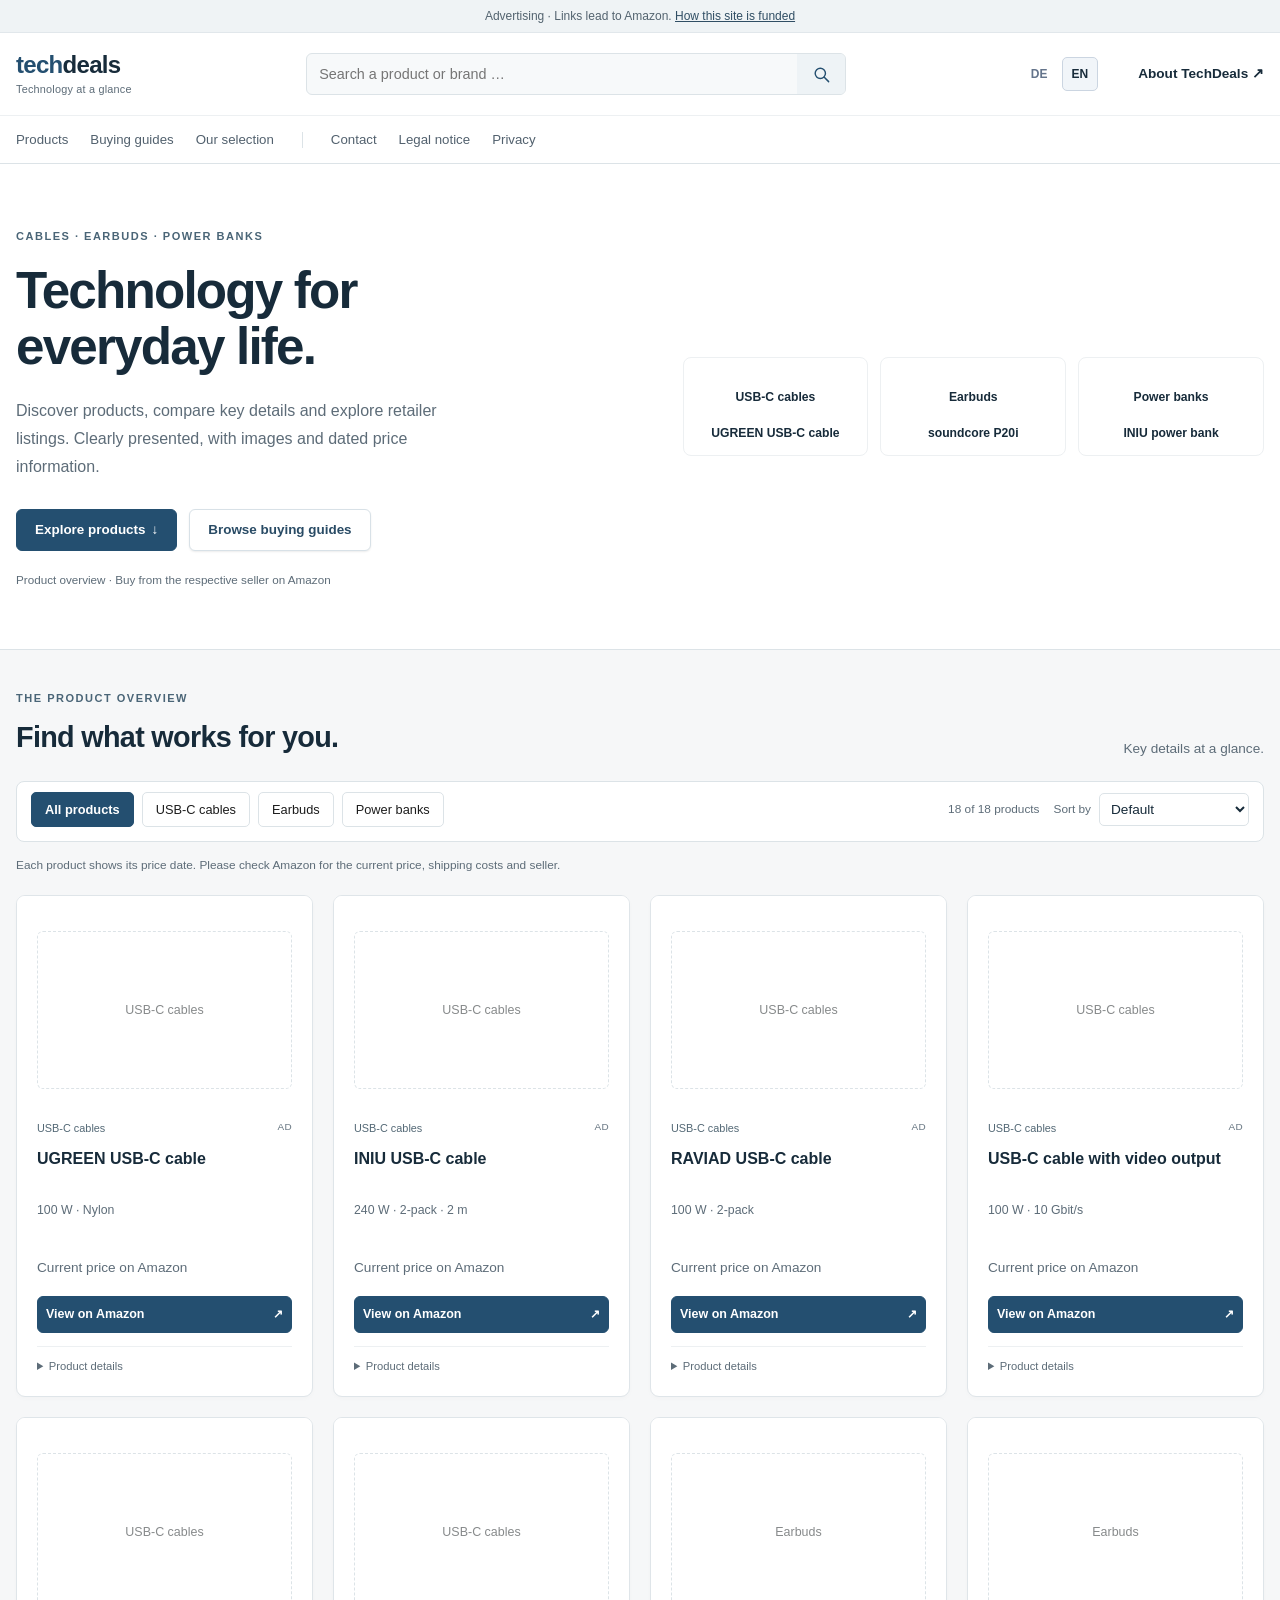
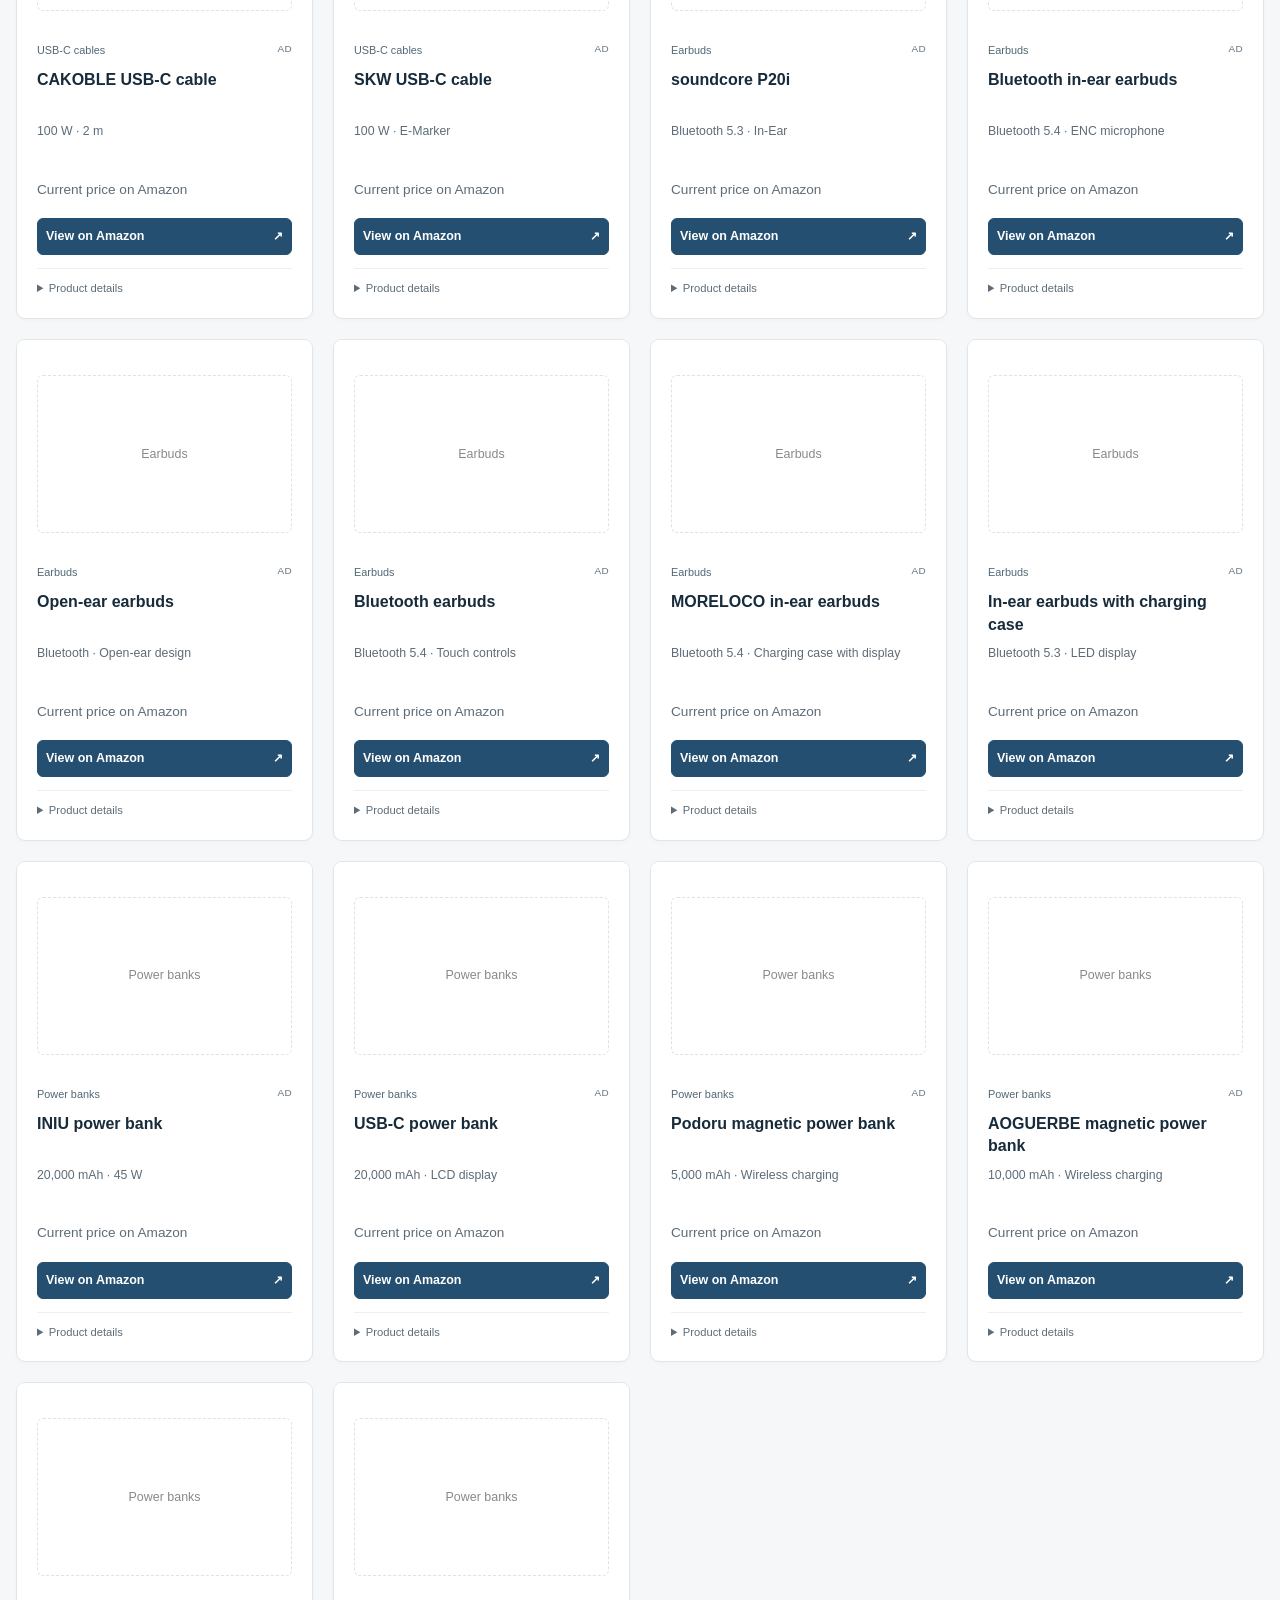
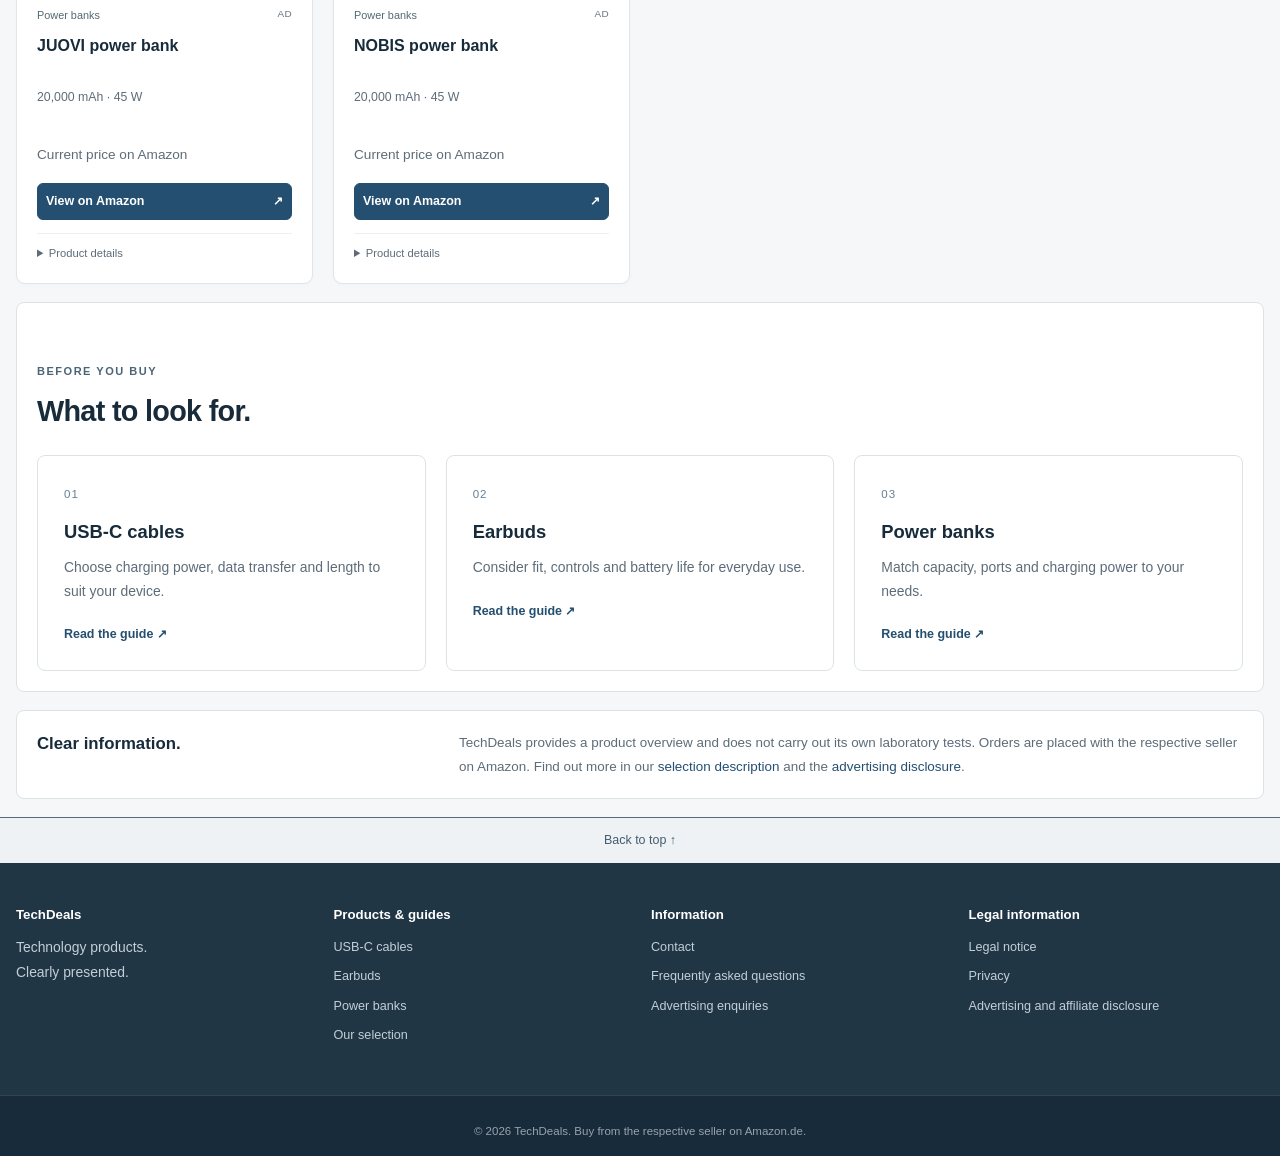
==== commit 5bc60eab: "Add bilingual TechDeals design and guarded product publishing" ====
--- a/index.html
+++ b/index.html
@@ -1,247 +1,73 @@
 <!DOCTYPE html>
-<html lang="en">
+<html lang="de">
 <head>
 <meta charset="UTF-8">
+<script src="js/translations.js"></script><script src="js/i18n.js"></script>
 <meta name="viewport" content="width=device-width, initial-scale=1.0">
-<title>TechDeals &ndash; USB-C Cables, Bluetooth Earbuds &amp; Power Banks | Top picks on Amazon</title>
-<meta name="description" content="USB-C cables, earbuds and power banks with links to Amazon product pages.">
-<meta name="robots" content="index,follow">
-<meta name="theme-color" content="#131921">
-<link rel="icon" href="data:image/svg+xml,<svg xmlns=%22http://www.w3.org/2000/svg%22 viewBox=%220 0 32 32%22><rect width=%2232%22 height=%2232%22 rx=%226%22 fill=%22%23131921%22/><text x=%2216%22 y=%2222%22 text-anchor=%22middle%22 font-size=%2218%22 fill=%22%23ffa41c%22 font-family=%22Arial%22>$</text></svg>">
+<title>TechDeals – Kabel, Ohrhörer und Powerbanks im Überblick</title>
+<meta name="description" content="USB-C-Kabel, Ohrhörer und Powerbanks übersichtlich vergleichen. Mit Produktbildern, Preisständen und Links zum Händlerangebot.">
+<meta name="theme-color" content="#172b3a">
+<meta name="referrer" content="no-referrer">
+<meta http-equiv="Content-Security-Policy" content="default-src 'self'; script-src 'self' 'unsafe-inline'; style-src 'self' 'unsafe-inline'; img-src 'self' data: https://m.media-amazon.com; connect-src 'none'; font-src 'self'; object-src 'none'; base-uri 'none'; form-action 'none'">
+<link rel="canonical" href="https://techdeals.de/">
+<link rel="stylesheet" href="css/style.css">
 <meta property="og:type" content="website">
-<meta property="og:title" content="TechDeals &ndash; Cables, Earbuds &amp; Power Banks">
-<meta property="og:description" content="USB-C cables, earbuds and power banks with links to Amazon product pages.">
-<link rel="stylesheet" href="css/style.css">
-<meta name="referrer" content="no-referrer">
-<meta http-equiv="Content-Security-Policy" content="default-src 'self'; script-src 'self' 'unsafe-inline'; style-src 'self' 'unsafe-inline'; img-src 'self' data:; connect-src 'none'; font-src 'self'; object-src 'none'; base-uri 'none'; form-action 'none'">
-<link rel="canonical" href="https://techdeals.de/">
+<meta property="og:title" content="TechDeals – Technikprodukte im Überblick">
+<meta property="og:description" content="Kabel, Ohrhörer und Powerbanks. Klare Produktinformationen, Bilder und Preisstände.">
 </head>
-<body>
-
-<a class="skip" href="#content">Skip to content</a>
-
-<!-- affiliate hint bar (required: must be visible without scrolling far) -->
-<div class="adbar">Werbung: Diese Website verlinkt auf Amazon-Angebote. <a href="affiliate-disclosure.html">Werbe- und Affiliate-Hinweis</a></div>
-
-<!-- ----------------------------------------------------------- header -->
-<header class="hdr">
-  <div class="hdr-inner">
-    <a class="brand" href="index.html" aria-label="TechDeals home">
-      <b>tech</b>deals
-      <small id="brandLine">Cables &middot; Earbuds &middot; Power Banks</small>
-    </a>
-
-    <div class="search" role="search">
-      <label class="skip" for="search">Search products</label>
-      <select id="searchCat" aria-label="Search category">
-        <option value="all">All</option>
-        <option value="cables">USB-C Cables</option>
-        <option value="earbuds">Earbuds</option>
-        <option value="powerbanks">Power Banks</option>
-      </select>
-      <input id="search" type="search" placeholder="Search cables, earbuds, power banks&hellip;" autocomplete="off">
-      <button type="button" id="searchBtn" aria-label="Search">
-        <svg width="19" height="19" viewBox="0 0 24 24" fill="none" stroke="#111" stroke-width="2.4" stroke-linecap="round"><circle cx="10.5" cy="10.5" r="6.5"/><path d="M15.5 15.5 21 21"/></svg>
-      </button>
+<body id="top">
+<a class="skip" href="#content">Zum Inhalt springen</a>
+<div class="adbar">Werbung · Links führen zu Amazon. <a href="affiliate-disclosure.html">Informationen zur Finanzierung</a></div>
+<header class="hdr"><div class="hdr-inner">
+  <a class="brand" href="index.html" aria-label="TechDeals Startseite"><b>tech</b>deals<small>Technik im Überblick</small></a>
+  <div class="search" role="search">
+    <label class="skip" for="search">Produkte durchsuchen</label>
+    <input id="search" type="search" placeholder="Produkt oder Marke suchen …" autocomplete="off">
+    <button type="button" id="searchBtn" aria-label="Suche anzeigen"><svg width="19" height="19" viewBox="0 0 24 24" fill="none" stroke="currentColor" stroke-width="1.8" stroke-linecap="round" aria-hidden="true"><circle cx="10.5" cy="10.5" r="6.5"/><path d="M15.5 15.5 21 21"/></svg></button>
+  </div>
+  <nav class="language-switch" data-language-switch aria-label="Sprache / Language"><a href="?lang=de" hreflang="de" lang="de" aria-label="Deutsch">DE</a><a href="?lang=en" hreflang="en" lang="en" aria-label="English">EN</a></nav>
+  <a class="hdr-side" href="how-we-test.html">Über TechDeals <span aria-hidden="true">↗</span></a>
+</div></header>
+<nav class="subnav" aria-label="Hauptnavigation"><div class="subnav-inner">
+  <a href="#content">Produkte</a><a href="#guide">Kaufberatung</a><a href="how-we-test.html">Unsere Auswahl</a><span class="sep"></span><a href="contact.html">Kontakt</a><a href="impressum.html">Impressum</a><a href="datenschutz.html">Datenschutz</a>
+</div></nav>
+<section class="hero"><div class="hero-inner">
+  <div>
+    <span class="kicker">Kabel · Ohrhörer · Powerbanks</span>
+    <h1>Technik für<br>deinen Alltag.</h1>
+    <p class="sub">Produkte entdecken, wichtige Angaben vergleichen und das passende Händlerangebot ansehen. Klar aufbereitet, mit Bildern und nachvollziehbarem Preisstand.</p>
+    <div class="hero-btns"><a class="btn btn-o" href="#content">Produkte entdecken <span aria-hidden="true">↓</span></a><a class="btn btn-line" href="#guide">Zur Kaufberatung</a></div>
+    <p class="hero-caption">Produktübersicht · Kauf beim jeweiligen Händler auf Amazon</p>
+  </div>
+  <div class="hero-imgs" id="heroImgs" aria-label="Einblicke in unsere Produktkategorien"></div>
+</div></section>
+<main class="container" id="content">
+  <div class="section-heading"><div><span class="kicker">Die Produktübersicht</span><h2>Finde, was zu dir passt.</h2></div><p>Die wichtigsten Angaben auf einen Blick.</p></div>
+  <div class="bar">
+    <div class="tabs" role="group" aria-label="Produktkategorien">
+      <button class="tab active" data-cat="all" aria-pressed="true">Alle Produkte</button><button class="tab" data-cat="cables" aria-pressed="false">USB-C-Kabel</button><button class="tab" data-cat="earbuds" aria-pressed="false">Ohrhörer</button><button class="tab" data-cat="powerbanks" aria-pressed="false">Powerbanks</button><button class="tab" id="clearSearch" style="display:none">Suche zurücksetzen ×</button>
     </div>
-
-    <a class="hdr-side" href="how-we-test.html">
-      <strong>How we pick</strong>
-      About this overview
-    </a>
+    <div class="bar-right"><span class="count" id="count"></span><label class="sort">Sortieren <select id="sort"><option value="default">Standard</option><option value="name">Produktname A–Z</option><option value="price-asc">Preis aufsteigend</option><option value="price-desc">Preis absteigend</option></select></label></div>
   </div>
-</header>
-
-<nav class="subnav" aria-label="Categories">
-  <div class="subnav-inner">
-    <button class="tab active" data-cat="all">All products</button>
-    <button class="tab" data-cat="cables">USB-C Cables</button>
-    <button class="tab" data-cat="earbuds">Bluetooth Earbuds</button>
-    <button class="tab" data-cat="powerbanks">Power Banks</button>
-    <span class="sep"></span>
-    <a href="#guide">Buying guides</a>
-    <a href="how-we-test.html">Product selection</a>
-    <a href="deals.html">Product overview</a>
-    <span class="sep"></span>
-    <a href="impressum.html">Imprint</a>
-    <a href="contact.html">Contact</a>
-  </div>
-</nav>
-
-<!-- ----------------------------------------------------------- hero -->
-<section class="hero">
-  <div class="hero-inner">
-    <div>
-      <span class="kicker">USB-C cables &middot; Earbuds &middot; Power banks</span>
-      <h1>Explore cables, earbuds and power banks</h1>
-      <p class="sub">Browse products by category and open the relevant Amazon listing for current specifications, prices and seller information. We do not conduct our own product tests.</p>
-      <div class="hero-btns">
-        <a class="btn btn-o" href="#content">Browse all products</a>
-        <a class="btn btn-line" href="#guide">Read the buying guide</a>
-      </div>
-      <ul class="ticks"><li>Links to Amazon.de</li><li>No account on this site</li><li>No analytics</li></ul>
-    </div>
-    <div class="hero-imgs" id="heroImgs"><!-- 4 top products with images --></div>
-  </div>
-</section>
-
-<!-- ----------------------------------------------------------- trust -->
-<section class="trust">
-  <div class="trust-inner">
-    <div class="trust-item">
-      <svg viewBox="0 0 24 24" fill="none" stroke="currentColor" stroke-width="1.7"><path d="M13 2 4 14h6l-1 8 9-12h-6z"/></svg>
-      <div><b>Check compatibility</b><span>Read the manufacturer specifications</span></div>
-    </div>
-    <div class="trust-item">
-      <svg viewBox="0 0 24 24" fill="none" stroke="currentColor" stroke-width="1.7"><path d="M12 3 4 6v6c0 5 3.4 8.4 8 9 4.6-.6 8-4 8-9V6z"/><path d="M9 12l2 2 4-4"/></svg>
-      <div><b>Seller information</b><span>Check the terms of each offer</span></div>
-    </div>
-    <div class="trust-item">
-      <svg viewBox="0 0 24 24" fill="none" stroke="currentColor" stroke-width="1.7"><path d="M3 7h13v10H3z"/><path d="M16 10h4l1 3v4h-5z"/><circle cx="7" cy="18" r="1.6"/><circle cx="17.5" cy="18" r="1.6"/></svg>
-      <div><b>Delivery information</b><span>See the respective seller listing</span></div>
-    </div>
-    <div class="trust-item">
-      <svg viewBox="0 0 24 24" fill="none" stroke="currentColor" stroke-width="1.7"><path d="M4 4h16v12H4z"/><path d="M8 20h8"/><path d="M12 16v4"/></svg>
-      <div><b>No own warehouse</b><span>Purchases take place at the listed seller</span></div>
-    </div>
-  </div>
-</section>
-
-<!-- ----------------------------------------------------------- products -->
-<main class="container" id="content">
-
-  <div class="bar">
-    <div class="tabs" role="tablist" aria-label="Product categories">
-      <button class="tab active" data-cat="all">All products</button>
-      <button class="tab" data-cat="cables">USB-C Cables</button>
-      <button class="tab" data-cat="earbuds">Bluetooth Earbuds</button>
-      <button class="tab" data-cat="powerbanks">Power Banks</button>
-      <button class="tab" id="clearSearch" style="display:none">Clear search &times;</button>
-    </div>
-    <div class="bar-right">
-      <span class="count" id="count"></span>
-      <label class="sort">Sort
-        <select id="sort"><option value="default">List order</option><option value="name">Product name A–Z</option></select>
-      </label>
-    </div>
-  </div>
-
-  <p class="stamp" id="stamp">Current prices and availability are shown on Amazon.</p>
-
+  <p class="stamp" id="stamp">Den aktuellen Preis und Versandkosten bitte im Händlerangebot prüfen.</p>
   <div class="grid" id="grid" aria-live="polite"></div>
-
-  <!-- ------------------------------------------------------- guide -->
-  <section class="block" id="guide">
-    <h2 class="h2">Buying guide: what actually matters</h2>
-    <p class="lead">Three specs decide whether an accessory is good or a waste of money. Short version, no marketing talk.</p>
-    <div class="cols">
-      <details class="guide" open>
-        <summary>USB-C cable: watt, chip, length</summary>
-        <ul>
-          <li><b>100W Power Delivery</b> covers phones, tablets and most 13&Prime;/14&Prime; laptops.</li>
-          <li><b>E-Marker chip</b> is mandatory from 5&nbsp;A / 100&nbsp;W &mdash; without it the cable can overheat.</li>
-          <li><b>240W / USB 4</b> only makes sense for newer MacBooks and iPads.</li>
-          <li>Data speed is separate from charging: 480&nbsp;Mbps is fine for file-free charging.</li>
-          <li>Short cables (0.5&ndash;1&nbsp;m) lose less power and stay cooler.</li>
-        </ul>
-      </details>
-      <details class="guide">
-        <summary>Earbuds: fit, codec, battery</summary>
-        <ul>
-          <li><b>Bluetooth 5.3+</b> = stabler connection, lower lag in videos and games.</li>
-          <li><b>ANC</b> is worth it on trains and in open-plan offices; skip it if you only listen at home.</li>
-          <li><b>IPX4 or better</b> for sport &mdash; sweat is the main reason earbuds die early.</li>
-          <li>Real battery time is always lower than the advertised figure; 6&ndash;7&nbsp;h per charge is good.</li>
-          <li>Fit beats specs: silicone tips that seal the ear canal give more bass than any codec.</li>
-        </ul>
-      </details>
-      <details class="guide">
-        <summary>Power bank: mAh, output, travel rules</summary>
-        <ul>
-          <li><b>10,000&nbsp;mAh</b> &asymp; 2&ndash;3 phone charges, <b>20,000&nbsp;mAh</b> also charges a tablet or laptop.</li>
-          <li>Look at <b>output wattage</b>, not capacity: 20W+ is real fast charging, 12W is not.</li>
-          <li><b>USB-C PD in/out</b> lets you recharge the bank itself with the same cable.</li>
-          <li>Flights: up to 100&nbsp;Wh in hand luggage &mdash; every model listed here qualifies.</li>
-          <li>Usable capacity is roughly 65&ndash;70% of the printed mAh figure. That is physics, not a scam.</li>
-        </ul>
-      </details>
+  <section class="block buying-guides" id="guide">
+    <div class="section-heading"><div><span class="kicker">Vor dem Kauf</span><h2>Worauf es ankommt.</h2></div></div>
+    <div class="guide-tiles">
+      <a href="guide-usb-c.html"><span class="guide-number">01</span><h3>USB-C-Kabel</h3><p>Ladeleistung, Datenübertragung und Länge passend zu deinem Gerät auswählen.</p><span class="guide-link">Zum Ratgeber ↗</span></a>
+      <a href="guide-earbuds.html"><span class="guide-number">02</span><h3>Ohrhörer</h3><p>Passform, Bedienung und Akkulaufzeit für deinen Alltag abwägen.</p><span class="guide-link">Zum Ratgeber ↗</span></a>
+      <a href="guide-powerbank.html"><span class="guide-number">03</span><h3>Powerbanks</h3><p>Kapazität, Anschlüsse und Ladeleistung auf deinen Bedarf abstimmen.</p><span class="guide-link">Zum Ratgeber ↗</span></a>
     </div>
   </section>
-
-  <section class="block note-inline-sec">
-      <p><b>How this works:</b> Links open Amazon.de. Review the seller, total price, shipping and return terms there before ordering. See our <a href="affiliate-disclosure.html">advertising disclosure</a>.</p>
-    </section>
-
-    <!-- ------------------------------------------------------- sponsoring -->
-    <section class="block sponsor-sec" id="sponsor">
-      <div class="sponsor-slot" aria-label="Sponsored placement placeholder">
-        <span class="slot-tag">Sponsored &mdash; available</span>
-        <p><b>Your brand here.</b> A clearly marked sponsored slot for brands in this space. Always labelled as advertising, never mixed into our organic picks.</p>
-      </div>
-      <a class="btn btn-line btn-sm" href="sponsor.html">Advertise with TechDeals &rarr;</a>
-    </section>
-
-  </main>
-
-<!-- ----------------------------------------------------------- footer -->
-<div class="totop"><a href="#top" id="toTop">Back to top &#9650;</a></div>
-
-<footer class="site">
-  <div class="cols4">
-    <div>
-      <h4>Shop</h4>
-      <ul>
-        <li><a href="index.html#cables">USB-C Cables</a></li>
-        <li><a href="index.html#earbuds">Bluetooth Earbuds</a></li>
-        <li><a href="index.html#powerbanks">Power Banks</a></li>
-        <li><a href="deals.html">Product overview</a></li>
-      </ul>
-    </div>
-    <div>
-      <h4>Guides</h4>
-      <ul>
-        <li><a href="how-we-test.html">Product selection</a></li>
-        <li><a href="guide-usb-c.html">USB-C cable guide</a></li>
-        <li><a href="guide-earbuds.html">Earbud guide</a></li>
-        <li><a href="guide-powerbank.html">Power bank guide</a></li>
-      </ul>
-    </div>
-    <div>
-      <h4>Service</h4>
-      <ul>
-        <li><a href="contact.html">Contact</a></li>
-        <li><a href="faq.html">FAQ &amp; ordering</a></li>
-        <li><a href="faq.html#returns">Returns &amp; warranty</a></li>
-        <li><a href="faq.html#shipping">Shipping &amp; delivery</a></li>
-      </ul>
-    </div>
-    <div>
-      <h4>Legal</h4>
-      <ul>
-        <li><a href="impressum.html">Imprint (Impressum)</a></li>
-        <li><a href="datenschutz.html">Privacy policy</a></li>
-        <li><a href="affiliate-disclosure.html">Affiliate disclosure</a></li>
-      </ul>
-    </div>
-  </div>
-  <div class="fbar">
-    <div class="inner">
-      <div class="legal">
-        <a href="impressum.html">Imprint</a>
-        <a href="datenschutz.html">Privacy</a>
-        <a href="affiliate-disclosure.html">Affiliate disclosure</a>
-        <a href="contact.html">Contact</a>
-      </div>
-      <p>&copy; <span data-year>2026</span> TechDeals. Produktübersicht mit Werbelinks. Kauf beim jeweiligen Händler auf Amazon.de.</p>
-      <p>Amazon and the Amazon logo, and the Amazon Prime logo, are trademarks of Amazon.com, Inc. or its affiliates.</p>
-    </div>
-  </div>
-</footer>
-
-<script src="js/config.js"></script>
-<script src="js/products.js"></script>
-<script src="js/cards.js"></script>
-<script src="js/main.js"></script>
-<script src="js/legal.js"></script>
+  <section class="block transparency-note"><h2>Transparent informiert.</h2><p>TechDeals bietet eine Produktübersicht und führt keine eigenen Labortests durch. Bestellungen erfolgen beim jeweiligen Händler auf Amazon. Details findest du in unserer <a href="how-we-test.html">Auswahlbeschreibung</a> und im <a href="affiliate-disclosure.html">Werbehinweis</a>.</p></section>
+</main>
+<div class="totop"><a href="#top">Nach oben ↑</a></div>
+<footer class="site"><div class="cols4">
+  <div><h4>TechDeals</h4><p class="footer-intro">Technikprodukte.<br>Übersichtlich aufbereitet.</p></div>
+  <div><h4>Produkte &amp; Ratgeber</h4><ul><li><a href="index.html#cables">USB-C-Kabel</a></li><li><a href="index.html#earbuds">Ohrhörer</a></li><li><a href="index.html#powerbanks">Powerbanks</a></li><li><a href="how-we-test.html">Unsere Auswahl</a></li></ul></div>
+  <div><h4>Informationen</h4><ul><li><a href="contact.html">Kontakt</a></li><li><a href="faq.html">Häufige Fragen</a></li><li><a href="sponsor.html">Werbeanfragen</a></li></ul></div>
+  <div><h4>Rechtliches</h4><ul><li><a href="impressum.html">Impressum</a></li><li><a href="datenschutz.html">Datenschutz</a></li><li><a href="affiliate-disclosure.html">Werbe- und Affiliate-Hinweis</a></li></ul></div>
+</div><div class="fbar"><div class="inner"><p>© <span data-year>2026</span> TechDeals. Kauf beim jeweiligen Händler auf Amazon.de.</p></div></div></footer>
+<script src="js/config.js"></script><script src="js/products.js"></script><script src="js/product-content.js"></script><script src="js/cards.js"></script><script src="js/main.js"></script><script src="js/legal.js"></script>
 </body>
 </html>
--- a/css/style.css
+++ b/css/style.css
@@ -1,21 +1,21 @@
 /* ==========================================================================
-   TechDeals - Amazon-style light theme
-   White background, navy header, yellow/orange buttons, thin grey borders.
+   TechDeals - restrained editorial product overview
+   Neutral surfaces, dark blue accents, clear typography.
    No web fonts (system Arial) -> faster + no GDPR issues with Google Fonts.
    ========================================================================== */
 
 :root{
-  --navy:#131921;
-  --navy-2:#232f3e;
+  --navy:#172b3a;
+  --navy-2:#203645;
   --slate:#37475a;
-  --ink:#0f1111;
-  --muted:#565959;
-  --line:#d5d9d9;
-  --line-soft:#e7e9e9;
+  --ink:#172b3a;
+  --muted:#5d6c78;
+  --line:#dce3e7;
+  --line-soft:#edf0f2;
   --bg:#ffffff;
-  --bg-alt:#f7f8f8;
-  --link:#007185;
-  --link-hover:#c7520a;
+  --bg-alt:#f6f7f8;
+  --link:#244f70;
+  --link-hover:#173a56;
   --yellow:#ffd814;
   --yellow-hover:#f7ca00;
   --orange:#ffa41c;
@@ -33,7 +33,7 @@
 html{ scroll-behavior:smooth; }
 
 body{
-  font-family:Arial,"Helvetica Neue",Helvetica,sans-serif;
+  font-family:"Segoe UI",Arial,"Helvetica Neue",Helvetica,sans-serif;
   background:var(--bg-alt);
   color:var(--ink);
   font-size:15px;
@@ -411,3 +411,167 @@
 .faq summary{cursor:pointer;color:#131921;font-weight:600;font-size:1.05rem}
 
 .hero-product { padding: 1rem; background: #fff; color: #172536; border-radius: 8px; line-height: 1.5; }
+.hero-product img { width: 100%; height: 110px; object-fit: contain; }
+.hero-product { min-width: 0; }
+.hero-product span { max-width: 100%; overflow: hidden; text-overflow: ellipsis; }
+.hero-inner > div { min-width: 0; }
+@media (max-width:680px) {
+  .search { flex: 1 0 100%; min-width: 0; }
+  .search button { flex: 0 0 44px; }
+  .search input { min-width: 0; }
+  .hero-product span { white-space: normal; overflow-wrap: anywhere; }
+}
+.price-note { font-size: .72rem; color: var(--muted); line-height: 1.45; }
+.preview-notice { margin: 0 0 18px; padding: 12px 16px; background: #fff4d6; border: 1px solid #d6a344; border-radius: 8px; color: #493a19; font-size: .85rem; }
+.image-controls { padding: 14px; margin: 0 0 18px; background: #eef4fa; border: 1px solid #c5d4e1; border-radius: 8px; font-size: .85rem; }
+.image-controls .btn { margin-top: 8px; margin-right: 8px; }
+.image-controls [hidden] { display: none; }
+.image-load { min-height: 158px; width: 100%; padding: 12px; background: #f7f9fc; border: 1px dashed #a5b4c3; border-radius: 6px; cursor: pointer; color: #172536; font: inherit; }
+.image-load span { display: block; font-size: .72rem; margin-top: 8px; }
+.image-load:focus-visible { outline: 3px solid #e59600; outline-offset: 3px; }
+/* ---------------------------------------------------------------- editorial layout */
+.container, .hdr-inner, .subnav-inner, .hero-inner, footer.site .cols4 { max-width: 1280px; }
+html { scroll-padding-top: 132px; }
+.adbar { background: #eff3f5; border-color: #e1e7eb; color: #53636f; font-size: .75rem; }
+.adbar a { color: #304e64; }
+.hdr { background: #fff; border-bottom: 1px solid var(--line-soft); }
+.hdr-inner { height: 82px; gap: 40px; }
+.brand, .brand:hover { color: var(--navy); font-size: 1.5rem; letter-spacing: -.7px; }
+.brand b { color: #244f70; }
+.brand small { color: var(--muted); font-size: .68rem; margin-top: 7px; letter-spacing: .2px; }
+.search { height: 42px; border: 1px solid var(--line); background: #f7f9fa; border-radius: 6px; max-width: 540px; margin: 0 auto; }
+.search input { background: transparent; font-size: .9rem; }
+.search button, .search button:hover { background: #eef3f6; color: #244f70; width: 48px; flex-shrink: 0; }
+.search:focus-within { box-shadow: 0 0 0 2px #b6cad9; }
+.hdr-side, .hdr-side:hover { color: var(--navy); font-size: .85rem; font-weight: 600; }
+.subnav { background: #fff; border-top: 0; border-bottom: 1px solid var(--line); }
+.subnav-inner { height: 47px; gap: 22px; }
+.subnav a { color: #52616e; font-size: .83rem; padding: 7px 0; border: 0; }
+.subnav a:hover { color: #183e5a; }
+.subnav .sep { background: var(--line); }
+.hero { background: #fff; }
+.hero-inner { padding: 60px 16px; gap: 56px; grid-template-columns: 1.05fr 1fr; }
+.kicker { background: transparent; border: 0; border-radius: 0; padding: 0; color: #4a6577; font-size: .69rem; font-weight: 650; letter-spacing: 1.5px; text-transform: uppercase; }
+.hero h1 { font-size: clamp(2.2rem,4vw,3.4rem); line-height: 1.1; letter-spacing: -1.8px; font-weight: 650; margin: 16px 0 22px; }
+.hero .sub { font-size: 1rem; line-height: 1.75; max-width: 52ch; }
+.hero-btns { margin-top: 28px; gap: 12px; }
+.hero-caption { font-size: .73rem; color: var(--muted); margin-top: 20px; }
+.hero-imgs { grid-template-columns: repeat(3,minmax(0,1fr)); gap: 12px; }
+.hero-product { padding: 22px 12px 12px; background: #fff; border: 1px solid var(--line-soft); border-radius: 8px; }
+.hero-product img { height: 146px; }
+.hero-product a { background: transparent; padding: 10px 0 0; border: 0; }
+.hero-product a:hover { box-shadow: none; transform: none; }
+.hero-product span { white-space: normal; font-size: .76rem; font-weight: 600; color: var(--navy); margin: 8px 0 0; text-align: center; }
+.btn { border-radius: 6px; padding: 12px 18px; font-size: .84rem; font-weight: 600; }
+.btn-o { background: #244f70; border-color: #244f70; color: #fff; }
+.btn-o:hover { background: #173a56; border-color: #173a56; color: #fff; }
+.btn-line { border-color: #d8e1e7; color: #294b65; }
+.btn-line:hover { background: #f3f6f8; color: #172b3a; }
+.section-heading { display: flex; align-items: flex-end; justify-content: space-between; gap: 20px; margin: 36px 0 22px; }
+.section-heading h2 { font-size: 1.8rem; letter-spacing: -.7px; font-weight: 650; margin-top: 8px; }
+.section-heading > p { color: var(--muted); font-size: .85rem; }
+.bar { gap: 18px; padding-bottom: 14px; border-bottom: 1px solid var(--line); }
+.tabs { flex-wrap: wrap; gap: 8px; }
+.tab { padding: 9px 13px; background: #fff; border-radius: 5px; font-size: .8rem; border-color: var(--line); }
+.tab.active { background: #244f70; border-color: #244f70; }
+.tab:focus-visible, .btn:focus-visible, a:focus-visible { outline: 3px solid #90b3cd; outline-offset: 3px; }
+.count, .sort { font-size: .74rem; color: var(--muted); }
+.sort select { border-radius: 5px; background: #fff; border: 1px solid var(--line); padding: 7px; }
+.stamp { font-size: .74rem; line-height: 1.6; margin: 12px 0 20px; color: var(--muted); }
+.grid { grid-template-columns: repeat(4,minmax(0,1fr)); gap: 20px; }
+.card { border-color: #dfe5e9; border-radius: 9px; box-shadow: 0 2px 5px rgba(23,43,58,.02); }
+.card:hover { box-shadow: 0 8px 20px rgba(23,43,58,.07); transform: translateY(-2px); }
+.thumb { padding: 24px 20px 20px; height: 224px; display: flex; align-items: center; justify-content: center; }
+.thumb img { width: 100%; height: 178px; object-fit: contain; }
+.thumb .na { width: 100%; }
+.body { padding: 0 20px 18px; gap: 8px; }
+.card-meta { display: flex; align-items: center; justify-content: space-between; gap: 8px; font-size: .68rem; color: #536875; }
+.adtag { padding: 0; border: 0; background: transparent; color: #667581; letter-spacing: .4px; font-size: .62rem; }
+.title { font-size: 1rem; font-weight: 600; line-height: 1.4; min-height: 2.8em; margin-top: 3px; }
+.title a { color: var(--ink); }
+.title a:hover { color: var(--link); }
+.product-summary { min-height: 2.8em; color: var(--muted); font-size: .77rem; line-height: 1.5; }
+.price { padding-top: 15px; }
+.price .p { font-size: 1.6rem; font-weight: 650; letter-spacing: -.5px; }
+.price-note { font-size: .67rem; line-height: 1.65; color: #61717d; }
+.price-note a { text-decoration: underline; text-underline-offset: 2px; }
+.buy { margin-top: 10px; width: 100%; padding: 10px 8px; font-size: .78rem; }
+.buy span { margin-left: auto; }
+.product-details { margin-top: 5px; padding-top: 8px; border-top: 1px solid var(--line-soft); font-size: .7rem; color: var(--muted); }
+.product-details summary { cursor: pointer; padding: 3px 0; }
+.product-details p { line-height: 1.6; margin-top: 8px; overflow-wrap: anywhere; }
+.product-details small { display: block; margin-top: 8px; }
+.preview-notice { background: #f1f4f6; border: 1px solid #d5dfe6; color: #53636f; font-size: .73rem; padding: 12px 16px; margin-top: 30px; line-height: 1.6; }
+.buying-guides { margin: 64px 0; }
+.guide-tiles { display: grid; grid-template-columns: repeat(3,minmax(0,1fr)); gap: 20px; }
+.guide-tiles > a { background: #fff; padding: 26px; border: 1px solid var(--line); border-radius: 8px; color: var(--ink); }
+.guide-tiles > a:hover { text-decoration: none; border-color: #8eabbf; }
+.guide-number { color: #638095; font-size: .72rem; letter-spacing: 1px; }
+.guide-tiles h3 { font-size: 1.15rem; font-weight: 600; margin: 14px 0 10px; }
+.guide-tiles p { font-size: .87rem; line-height: 1.7; color: var(--muted); }
+.guide-link { display: block; margin-top: 22px; font-size: .78rem; font-weight: 600; color: var(--link); }
+.transparency-note { border-top: 1px solid var(--line); padding: 26px 0 36px; display: grid; grid-template-columns: 1fr 2fr; gap: 30px; }
+.transparency-note h2 { font-weight: 600; font-size: 1.05rem; }
+.transparency-note p { font-size: .84rem; color: var(--muted); line-height: 1.75; }
+.totop { background: #eef2f5; }
+.totop a { color: #425c6f; font-size: .78rem; }
+footer.site .cols4 { padding: 42px 16px; }
+footer.site h4 { font-size: .83rem; font-weight: 600; }
+footer.site li a { font-size: .79rem; color: #c3ced6; }
+.footer-intro { font-size: .87rem; color: #c3ced6; line-height: 1.8; }
+.fbar { border-top: 1px solid #304451; }
+.fbar p { font-size: .72rem; }
+.subnav-top { display: flex; gap: 20px; flex-wrap: wrap; margin-left: auto; }
+.subnav-top a { font-size: .8rem; }
+.page-hero h1 { font-weight: 650; letter-spacing: -.6px; }
+@media (max-width:1000px) {
+  .hero-inner { gap: 30px; padding: 42px 16px; }
+  .hero-imgs { grid-template-columns: repeat(3,minmax(0,1fr)); }
+  .grid { grid-template-columns: repeat(3,minmax(0,1fr)); gap: 16px; }
+  .hdr-inner { gap: 22px; }
+  .section-heading > p { display: none; }
+}
+@media (max-width:680px) {
+  html { scroll-padding-top: 150px; }
+  .hdr-inner { height: auto; padding: 16px 16px 12px; gap: 16px; }
+  .brand { font-size: 1.3rem; }
+  .brand small { font-size: .62rem; }
+  .hdr-side { font-size: .73rem; }
+  .search { flex: 1 0 100%; max-width: none; }
+  .subnav-inner { padding: 0 16px; gap: 20px; height: 42px; }
+  .hero-inner { grid-template-columns: 1fr; padding: 32px 16px; gap: 32px; }
+  .hero h1 { font-size: 2.3rem; letter-spacing: -1px; }
+  .hero .sub { font-size: .91rem; }
+  .hero-imgs { gap: 8px; }
+  .hero-product { padding: 12px 8px; }
+  .hero-product img { height: 82px; }
+  .hero-product span { font-size: .64rem; }
+  .section-heading { margin-top: 28px; }
+  .section-heading h2 { font-size: 1.45rem; }
+  .bar { align-items: flex-start; }
+  .bar-right { width: 100%; justify-content: space-between; }
+  .grid { grid-template-columns: repeat(2,minmax(0,1fr)); gap: 10px; }
+  .thumb { height: 152px; padding: 18px 12px; }
+  .thumb img { height: 118px; }
+  .body { padding: 0 12px 12px; }
+  .card-meta { font-size: .61rem; }
+  .adtag { font-size: .53rem; }
+  .title { font-size: .86rem; min-height: 3em; }
+  .product-summary { font-size: .68rem; min-height: 3em; }
+  .price .p { font-size: 1.35rem; }
+  .price-note { font-size: .6rem; }
+  .buy { font-size: .67rem; padding: 10px 6px; }
+  .buy span { display: none; }
+  .guide-tiles { grid-template-columns: 1fr; gap: 12px; }
+  .guide-tiles > a { padding: 22px; }
+  .buying-guides { margin: 40px 0; }
+  .transparency-note { grid-template-columns: 1fr; gap: 12px; }
+  .subnav-top { gap: 12px; }
+}
+@media (max-width:350px) { .grid { grid-template-columns: 1fr; } }
+.language-switch { display:flex; align-items:center; gap:4px; flex-shrink:0; }
+.language-switch a { display:block; padding:7px 9px; border:1px solid transparent; border-radius:5px; color:#64748b; font-size:12px; font-weight:700; text-decoration:none; }
+.language-switch a.active { color:#172b3a; border-color:#cbd5e1; background:#f1f5f9; }
+.language-switch a:hover { color:#172b3a; background:#f1f5f9; }
+.language-switch a:focus-visible { outline:2px solid #2563eb; outline-offset:2px; }
+.page-hero h1, .prose h2, .prose p, .legalbox p { overflow-wrap:anywhere; hyphens:auto; }
